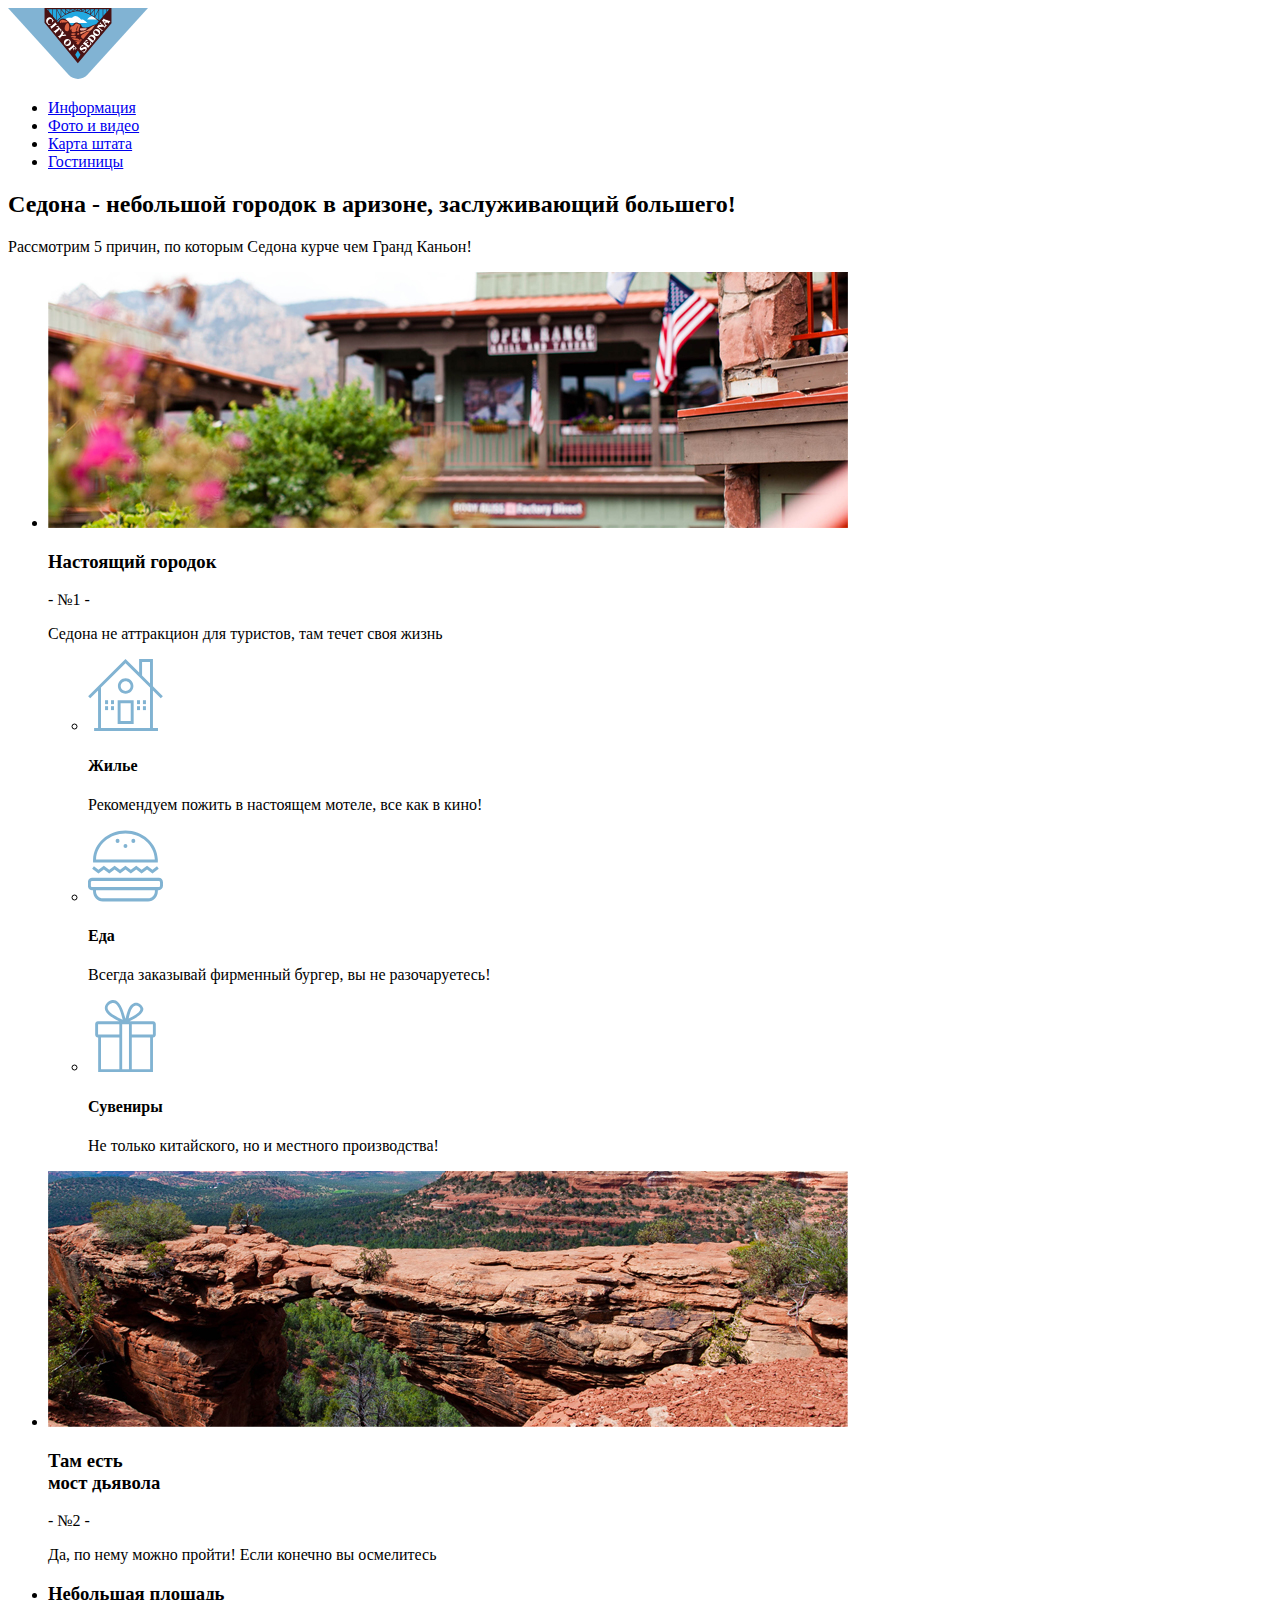
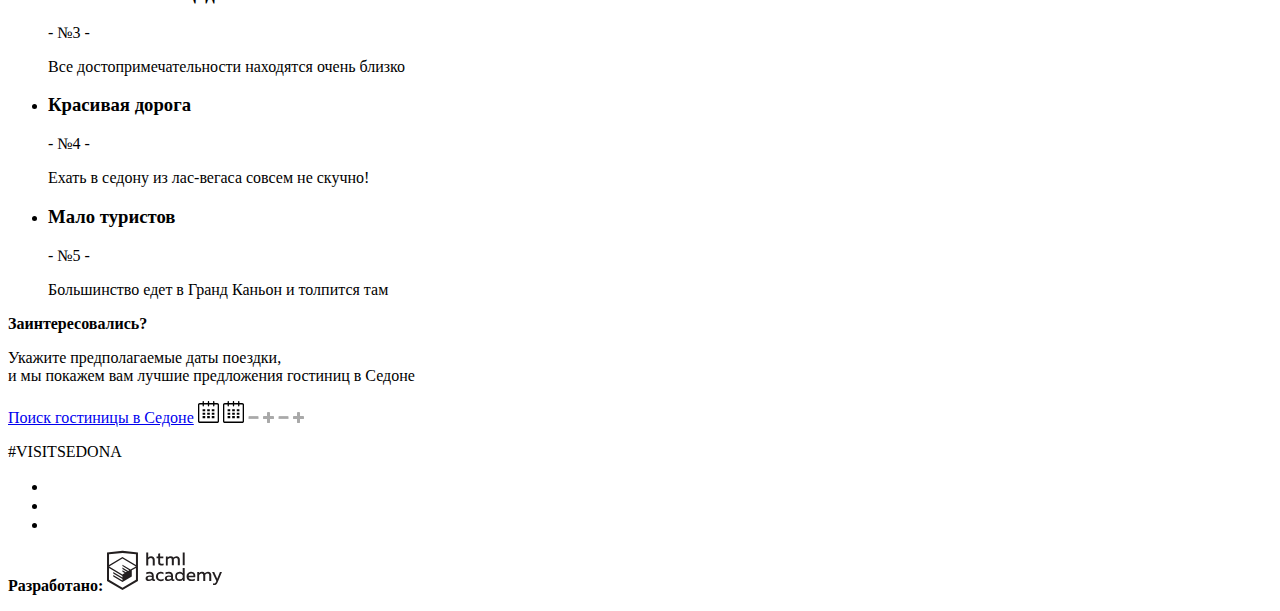
==== index.html @ be400089 "Добавлена графика в разметку проекта" ====
<!DOCTYPE html>
<html lang="ru">

<head>
  <meta charset="utf-8">
  <title>HTML Academy: Седона</title>
</head>

<body>
  <header class="main-header">
    <nav class="nav-header">
      <a class="nav-header-logo">
        <img src="img/logo-sedona.svg" width="140" height="71" alt="Логотип Седона">
      </a>
      <ul>
        <li><a href="info.html">Информация</a></li>
        <li><a href="media.html">Фото и видео</a></li>
        <li><a href="map.html">Карта штата</a></li>
        <li><a href="catalog.html">Гостиницы</a></li>
      </ul>
    </nav>
  </header>
  <main class="main-container">
  <!--  <img class="main-background" src="img/main-backgroundphoto.jpg" width="1200px" height="773px" alt="Обои">
    <img class="main-welcometext" src="img/main-welcometext.jpg" width="459px" height="353px" alt="Обои"> -->
    <section class="features">
      <h2 class="features-main">Седона - небольшой городок в аризоне, заслуживающий большего!</h2>
      <p class="features-reasons">Рассмотрим 5 причин, по которым Седона курче чем Гранд Каньон!</p>
      <ul class="features-list">
        <li>
          <img class="main-picture-feature" src="img/main-reason1.jpg" width="800px" height="256px" alt="Фотография-причина1">
          <h3 class="features-name"> Настоящий городок</h3>
          <p class="features-number"> - №1 - </p>
          <p class="features-description>">Седона не аттракцион для туристов, там течет своя жизнь</p>
          <ul>
            <li class="features-list-extra">
              <img class="main-icon" src="img/icon-house.svg" width="75" height="72" alt="Иконка-дом">
              <h4 class="features-name">Жилье</h4>
              <p class="features-description">Рекомендуем пожить в настоящем мотеле, все как в кино!</p>
            </li>
            <li class="features-list-extra">
              <img class="main-icon" src="img/icon-food.svg" width="75" height="72" alt="Иконка-еда">
              <h4 class="features-name">Еда</h4>
              <p class="features-description">Всегда заказывай фирменный бургер, вы не разочаруетесь!</p>
            </li>
            <li class="features-list-extra">
              <img class="main-icon" src="img/icon-souvenir.svg" width="75" height="72" alt="Иконка-сувенир">
              <h4 class="features-name">Сувениры</h4>
              <p class="features-description">Не только китайского, но и местного производства!</p>
            </li>
          </ul>
        </li>
        <li>
          <img class="main-picture-feature" src="img/main-reason2.jpg" width="800px" height="256px" alt="Фотография-причина2">
          <h3 class="features-name">Там есть <br> мост дьявола</h3>
          <p class="features-number"> - №2 - </p>
          <p class="features-description>">Да, по нему можно пройти! Если конечно вы осмелитесь</p>
        </li>
        <li class="features-list-wide">
          <h3 class="features-name">Небольшая площадь</h3>
          <p class="features-number"> - №3 - </p>
          <p class="features-description>">Все достопримечательности находятся очень близко</p>
        </li>
        <li class="features-list-wide">
          <h3 class="features-name">Красивая дорога</h3>
          <p class="features-number"> - №4 - </p>
          <p class="features-description>">Ехать в седону из лас-вегаса совсем не скучно!</p>
        </li>
        <li class="features-list-wide">
          <h3 class="features-name">Мало туристов</h3>
          <p class="features-number"> - №5 - </p>
          <p class="features-description>">Большинство едет в Гранд Каньон и толпится там</p>
        </li>
      </ul>
    </section>
    <section class="offers">
      <strong class="main-question">Заинтересовались?</strong>
      <p class="main-offer">Укажите предполагаемые даты поездки, <br> и мы покажем вам лучшие предложения гостиниц в Седоне</p>
      <a class="main-search" href="#">Поиск гостиницы в Седоне</a>
      <img class="main-calendar" src="img/main-calendar.svg" width="21" height="22" alt="Иконка-календарь">
      <img class="main-calendar" src="img/main-calendar.svg" width="21" height="22" alt="Иконка-календарь">
      <img class="main-minus" src="img/icon-minus.svg" width="11" height="11" alt="Иконка-минус">
      <img class="main-plus" src="img/icon-plus.svg" width="11" height="11" alt="Иконка-плюс">
      <img class="main-minus" src="img/icon-minus.svg" width="11" height="11" alt="Иконка-минус">
      <img class="main-plus" src="img/icon-plus.svg" width="11" height="11" alt="Иконка-плюс">
      <!--
          <form>
            <p class="main-button-date">Дата заезда<input type="date" name="date-from"></p>
          </form>
          <form>
            <p class="main-button-date">Дата выезда<input type="date" name="date-to"></p>
          </form>
          <form>
            <p class="main-button-adults">Взрослые<input type="number" name="number-adults" min="1" max="10" value="1"></p>
          </form>
          <form>
            <p class="main-button-childrens">Дети<input type="number" name="number-childrens" min="0" max="10" value="0"></p>
          </form>
          <form action="#">
            <p class="main-button-search"><input type="submit" value="Найти"></p>
          </form>
-->
    </section>
  </main>
  <footer class="main-footer">
    <p class="hashtag-footer">#VISITSEDONA</p>
    <div class="social-footer">
      <ul>
        <li><a class="social-button" href="#"><img src="img/icon-twitter.svg" width="17" height="15" alt="Иконка-Твиттер"></a></li>
        <li><a class="social-button" href="#"><img src="img/icon-facebook.svg" width="17" height="15" alt="Иконка-Фейсбук"></a></li>
        <li><a class="social-button" href="#"><img src="img/icon-youtube.svg" width="17" height="15" alt="Иконка-Ютуб"></a></li>
      </ul>
    </div>
    <p class="copyright-footer">
      <b>Разработано:</b>
      <a class="button-footer" href="https://htmlacademy.ru"><img src="img/logo-academy.svg" width="115px" height="41px" alt="Html Academy"></a>
    </p>
  </footer>
</body>

</html>
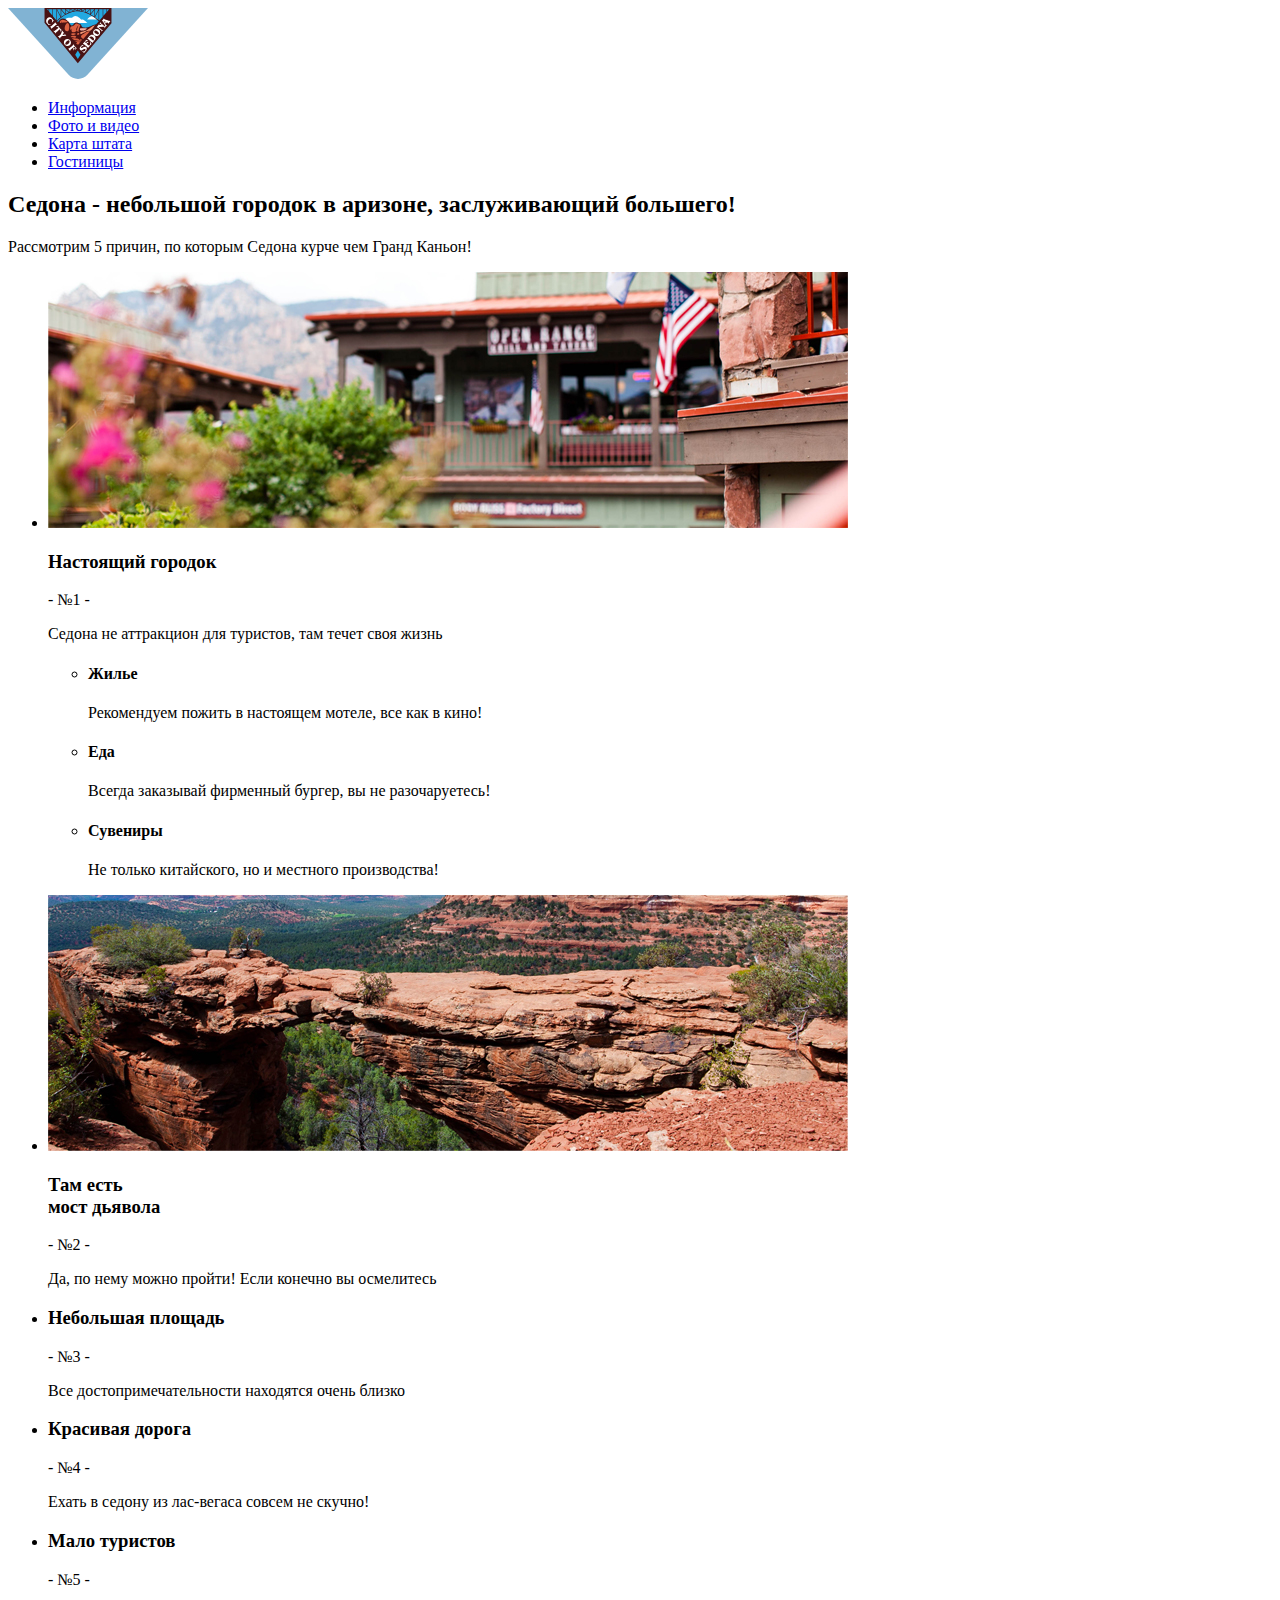
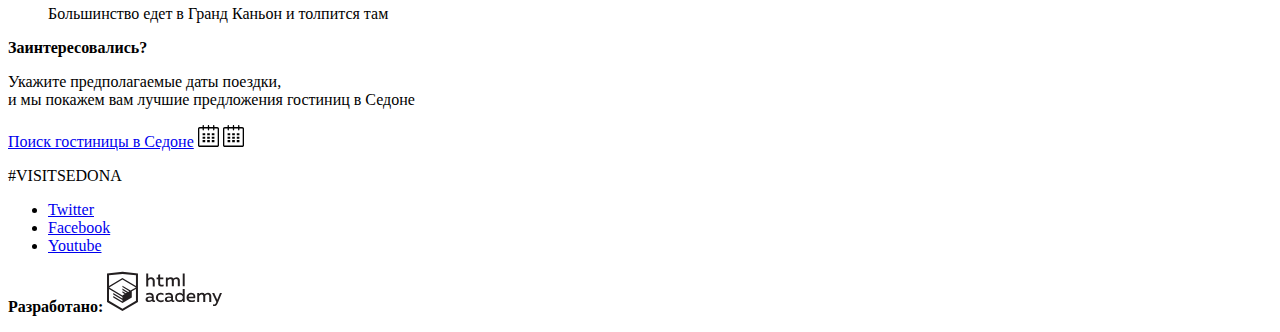
==== commit fa0d778e: "Убрана лишняя графика (иконки) из разметки" ====
--- a/index.html
+++ b/index.html
@@ -34,17 +34,14 @@
           <p class="features-description>">Седона не аттракцион для туристов, там течет своя жизнь</p>
           <ul>
             <li class="features-list-extra">
-              <img class="main-icon" src="img/icon-house.svg" width="75" height="72" alt="Иконка-дом">
               <h4 class="features-name">Жилье</h4>
               <p class="features-description">Рекомендуем пожить в настоящем мотеле, все как в кино!</p>
             </li>
             <li class="features-list-extra">
-              <img class="main-icon" src="img/icon-food.svg" width="75" height="72" alt="Иконка-еда">
               <h4 class="features-name">Еда</h4>
               <p class="features-description">Всегда заказывай фирменный бургер, вы не разочаруетесь!</p>
             </li>
             <li class="features-list-extra">
-              <img class="main-icon" src="img/icon-souvenir.svg" width="75" height="72" alt="Иконка-сувенир">
               <h4 class="features-name">Сувениры</h4>
               <p class="features-description">Не только китайского, но и местного производства!</p>
             </li>
@@ -79,10 +76,6 @@
       <a class="main-search" href="#">Поиск гостиницы в Седоне</a>
       <img class="main-calendar" src="img/main-calendar.svg" width="21" height="22" alt="Иконка-календарь">
       <img class="main-calendar" src="img/main-calendar.svg" width="21" height="22" alt="Иконка-календарь">
-      <img class="main-minus" src="img/icon-minus.svg" width="11" height="11" alt="Иконка-минус">
-      <img class="main-plus" src="img/icon-plus.svg" width="11" height="11" alt="Иконка-плюс">
-      <img class="main-minus" src="img/icon-minus.svg" width="11" height="11" alt="Иконка-минус">
-      <img class="main-plus" src="img/icon-plus.svg" width="11" height="11" alt="Иконка-плюс">
       <!--
           <form>
             <p class="main-button-date">Дата заезда<input type="date" name="date-from"></p>
@@ -106,9 +99,9 @@
     <p class="hashtag-footer">#VISITSEDONA</p>
     <div class="social-footer">
       <ul>
-        <li><a class="social-button" href="#"><img src="img/icon-twitter.svg" width="17" height="15" alt="Иконка-Твиттер"></a></li>
-        <li><a class="social-button" href="#"><img src="img/icon-facebook.svg" width="17" height="15" alt="Иконка-Фейсбук"></a></li>
-        <li><a class="social-button" href="#"><img src="img/icon-youtube.svg" width="17" height="15" alt="Иконка-Ютуб"></a></li>
+        <li><a class="social-button" href="#">Twitter</a></li>
+        <li><a class="social-button" href="#">Facebook</a></li>
+        <li><a class="social-button" href="#">Youtube</a></li>
       </ul>
     </div>
     <p class="copyright-footer">
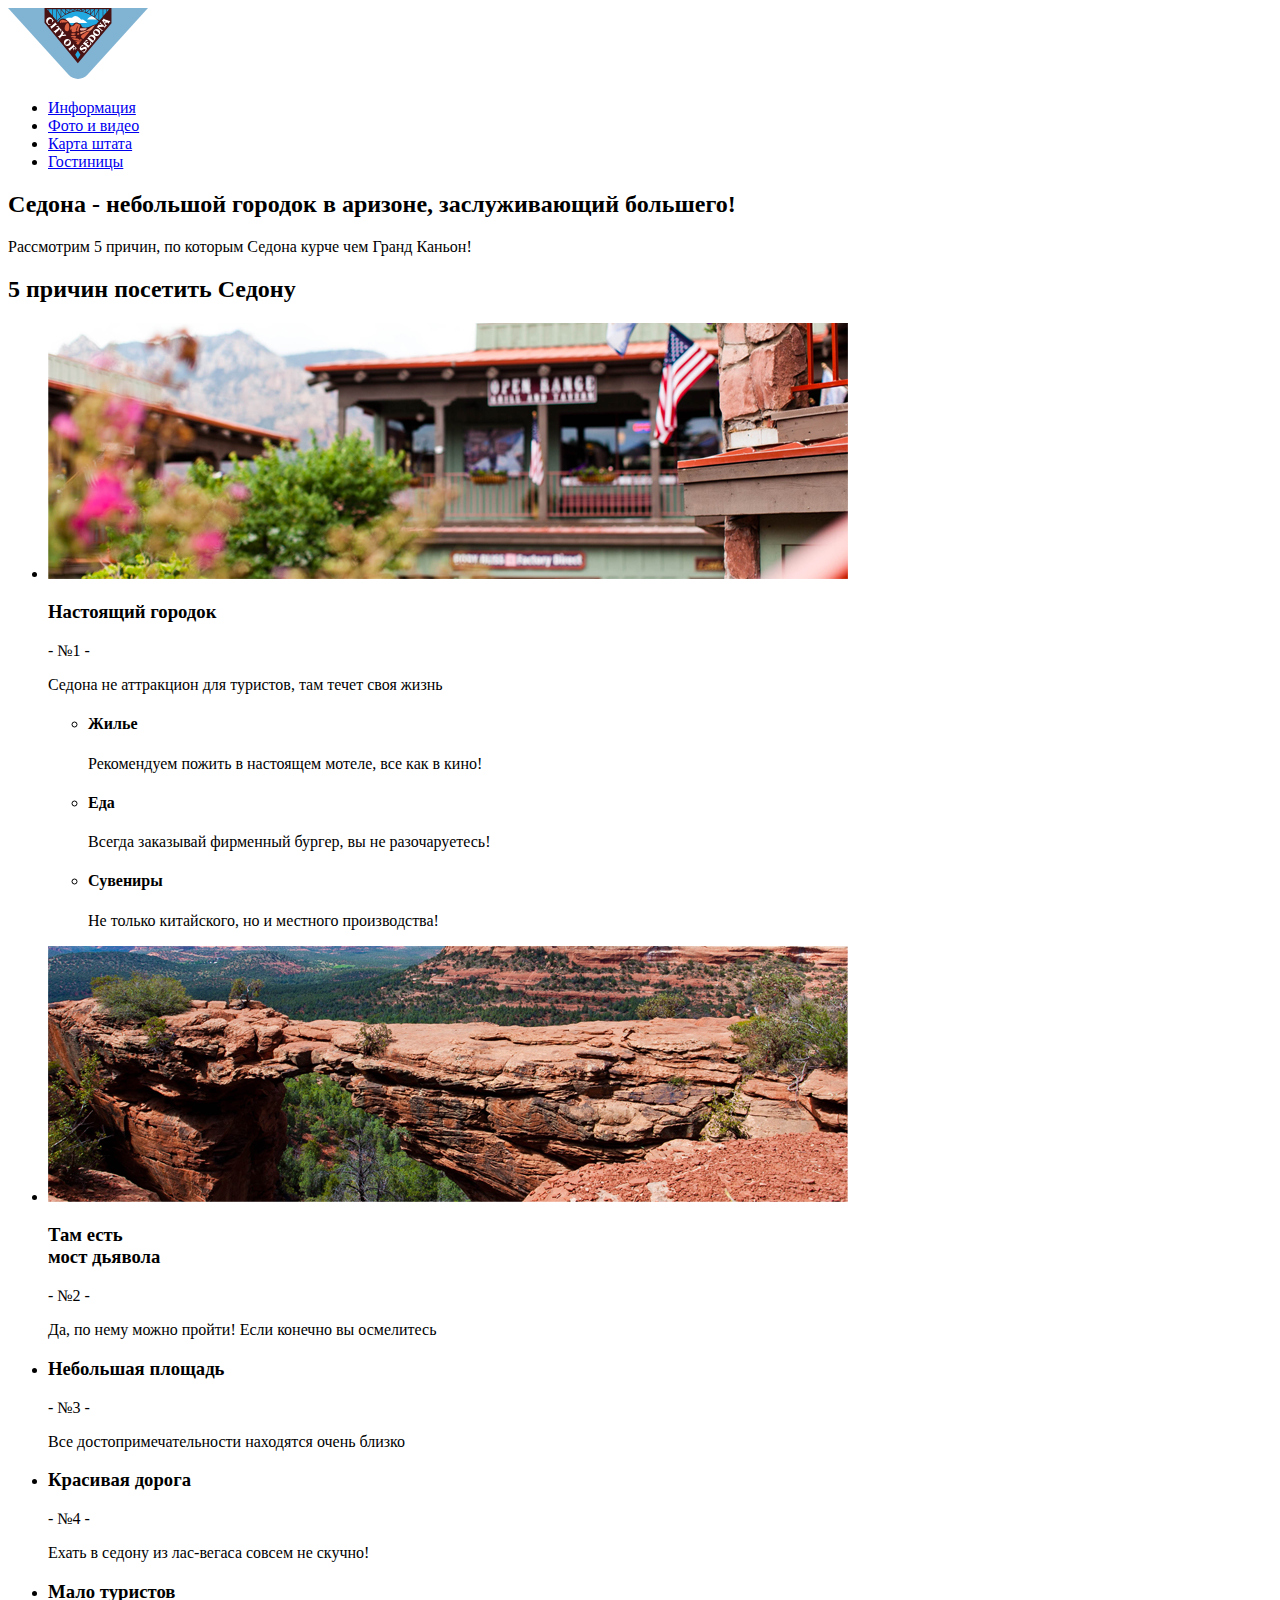
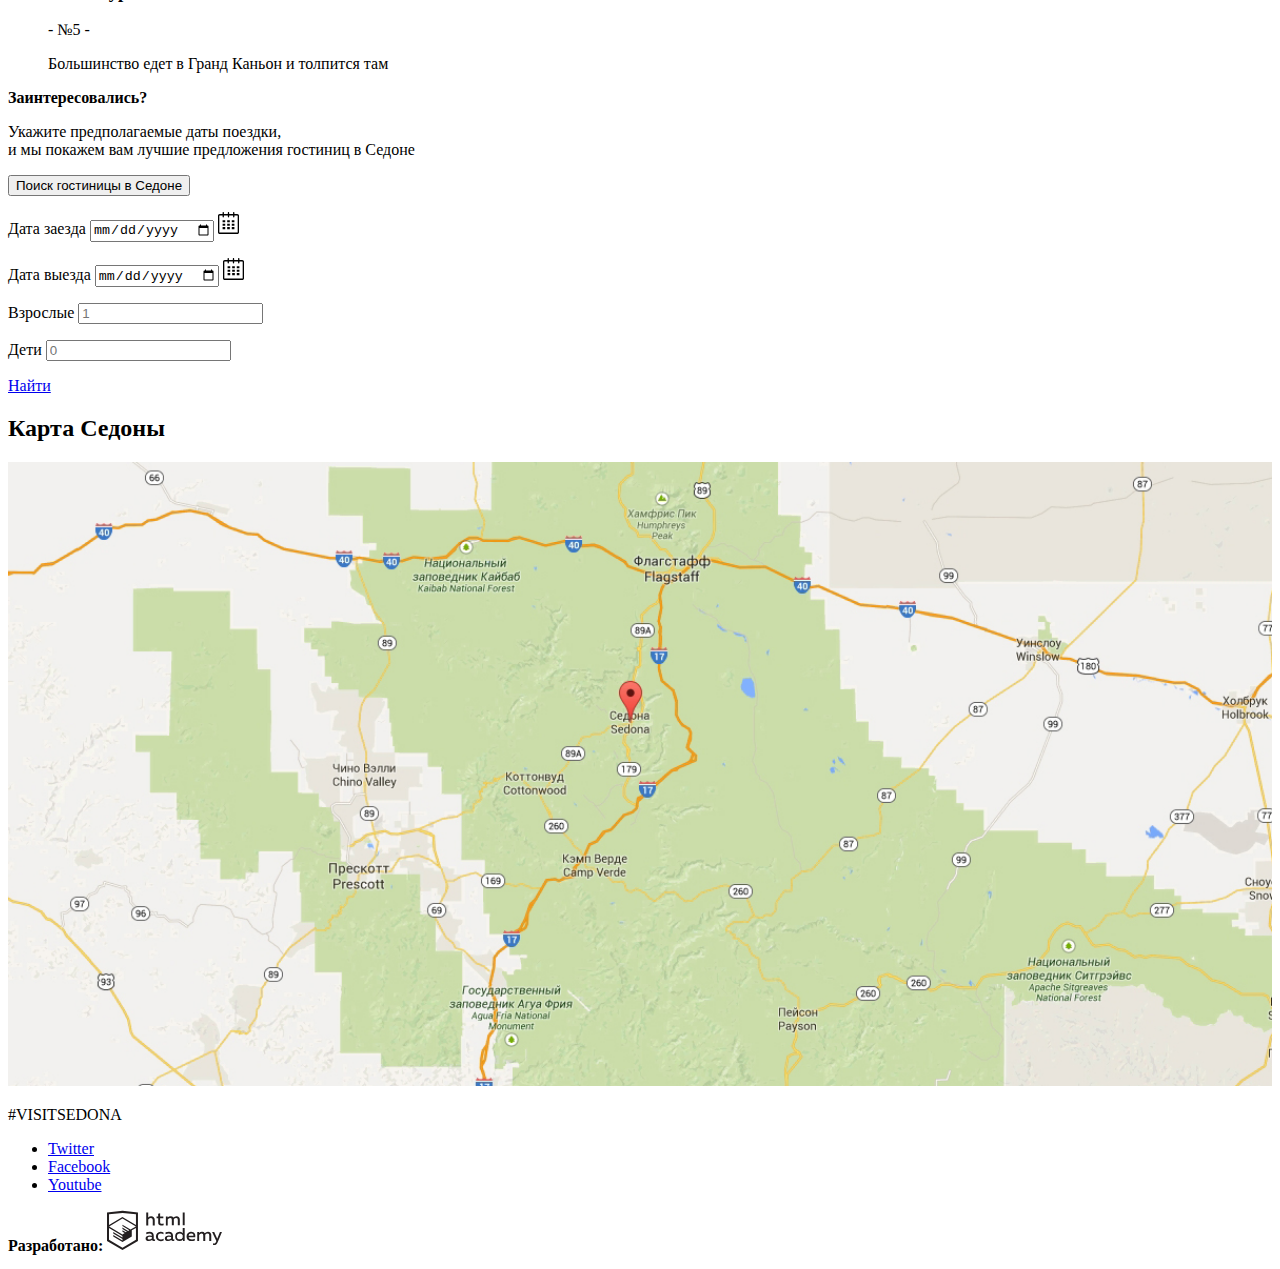
==== commit 19398fb1: "Дополнена разметка главной страницы и каталога" ====
--- a/index.html
+++ b/index.html
@@ -26,6 +26,7 @@
     <section class="features">
       <h2 class="features-main">Седона - небольшой городок в аризоне, заслуживающий большего!</h2>
       <p class="features-reasons">Рассмотрим 5 причин, по которым Седона курче чем Гранд Каньон!</p>
+      <h2 class="visially-hidden"> 5 причин посетить Седону </h2>
       <ul class="features-list">
         <li>
           <img class="main-picture-feature" src="img/main-reason1.jpg" width="800px" height="256px" alt="Фотография-причина1">
@@ -73,42 +74,50 @@
     <section class="offers">
       <strong class="main-question">Заинтересовались?</strong>
       <p class="main-offer">Укажите предполагаемые даты поездки, <br> и мы покажем вам лучшие предложения гостиниц в Седоне</p>
-      <a class="main-search" href="#">Поиск гостиницы в Седоне</a>
-      <img class="main-calendar" src="img/main-calendar.svg" width="21" height="22" alt="Иконка-календарь">
-      <img class="main-calendar" src="img/main-calendar.svg" width="21" height="22" alt="Иконка-календарь">
-      <!--
-          <form>
-            <p class="main-button-date">Дата заезда<input type="date" name="date-from"></p>
-          </form>
-          <form>
-            <p class="main-button-date">Дата выезда<input type="date" name="date-to"></p>
-          </form>
-          <form>
-            <p class="main-button-adults">Взрослые<input type="number" name="number-adults" min="1" max="10" value="1"></p>
-          </form>
-          <form>
-            <p class="main-button-childrens">Дети<input type="number" name="number-childrens" min="0" max="10" value="0"></p>
-          </form>
-          <form action="#">
-            <p class="main-button-search"><input type="submit" value="Найти"></p>
-          </form>
--->
+      <button class="main-search">Поиск гостиницы в Седоне</button>
+      <form class="search-form" action="catalog.html" method="post">
+         <p class="search-criteria">
+           <label for="search-datefrom">Дата заезда</label>
+           <input id="search-datefrom" type="date" name="datefrom" value="">
+           <img class="main-calendar" src="img/main-calendar.svg" width="21" height="22" alt="Иконка-календарь">
+         </p>
+         <p class="search-criteria">
+           <label for="seacrh-dateto">Дата выезда</label>
+           <input id="search-dateto" type="date" name="dateto" value="">
+           <img class="main-calendar" src="img/main-calendar.svg" width="21" height="22" alt="Иконка-календарь">
+         </p>
+         <p class="search-criteria">
+           <label for="search-adults">Взрослые</label>
+           <input id="search-adults" type="number" name="adults" value="" placeholder="1" min="1">
+         </p>
+         <p class="search-criteria">
+           <label for="search-children">Дети</label>
+           <input id="search-children" type="number" name="children" value="" placeholder="0">
+         </p>
+         <a href="catalog.html">Найти</a> <!--Сделала ссылкой, так как переходим на другую страницу -->
+       </form>
     </section>
+    <h2 class="visially-hidden"> Карта Седоны </h2>
+    <img class="main-map" src="img/main-map.jpg" alt="Карта Седоны" width=100%>
   </main>
   <footer class="main-footer">
     <p class="hashtag-footer">#VISITSEDONA</p>
     <div class="social-footer">
       <ul>
-        <li><a class="social-button" href="#">Twitter</a></li>
-        <li><a class="social-button" href="#">Facebook</a></li>
-        <li><a class="social-button" href="#">Youtube</a></li>
+        <li>
+          <a class="social-button" href="#" aria-label="Ссылка на Твиттер">Twitter</a>
+        </li>
+        <li>
+          <a class="social-button" href="#" aria-label="Ссылка на Фейсбук">Facebook</a>
+        </li>
+        <li>
+          <a class="social-button" href="#" aria-label="Ссылка на Ютуб">Youtube</a>
+        </li>
       </ul>
     </div>
     <p class="copyright-footer">
       <b>Разработано:</b>
-      <a class="button-footer" href="https://htmlacademy.ru"><img src="img/logo-academy.svg" width="115px" height="41px" alt="Html Academy"></a>
-    </p>
+      <a class="button-footer" href="https://htmlacademy.ru" aria-label="Ссылка на Академию"><img src="img/logo-academy.svg" width="115px" height="41px" alt="Html Academy"></a>
   </footer>
 </body>
-
 </html>
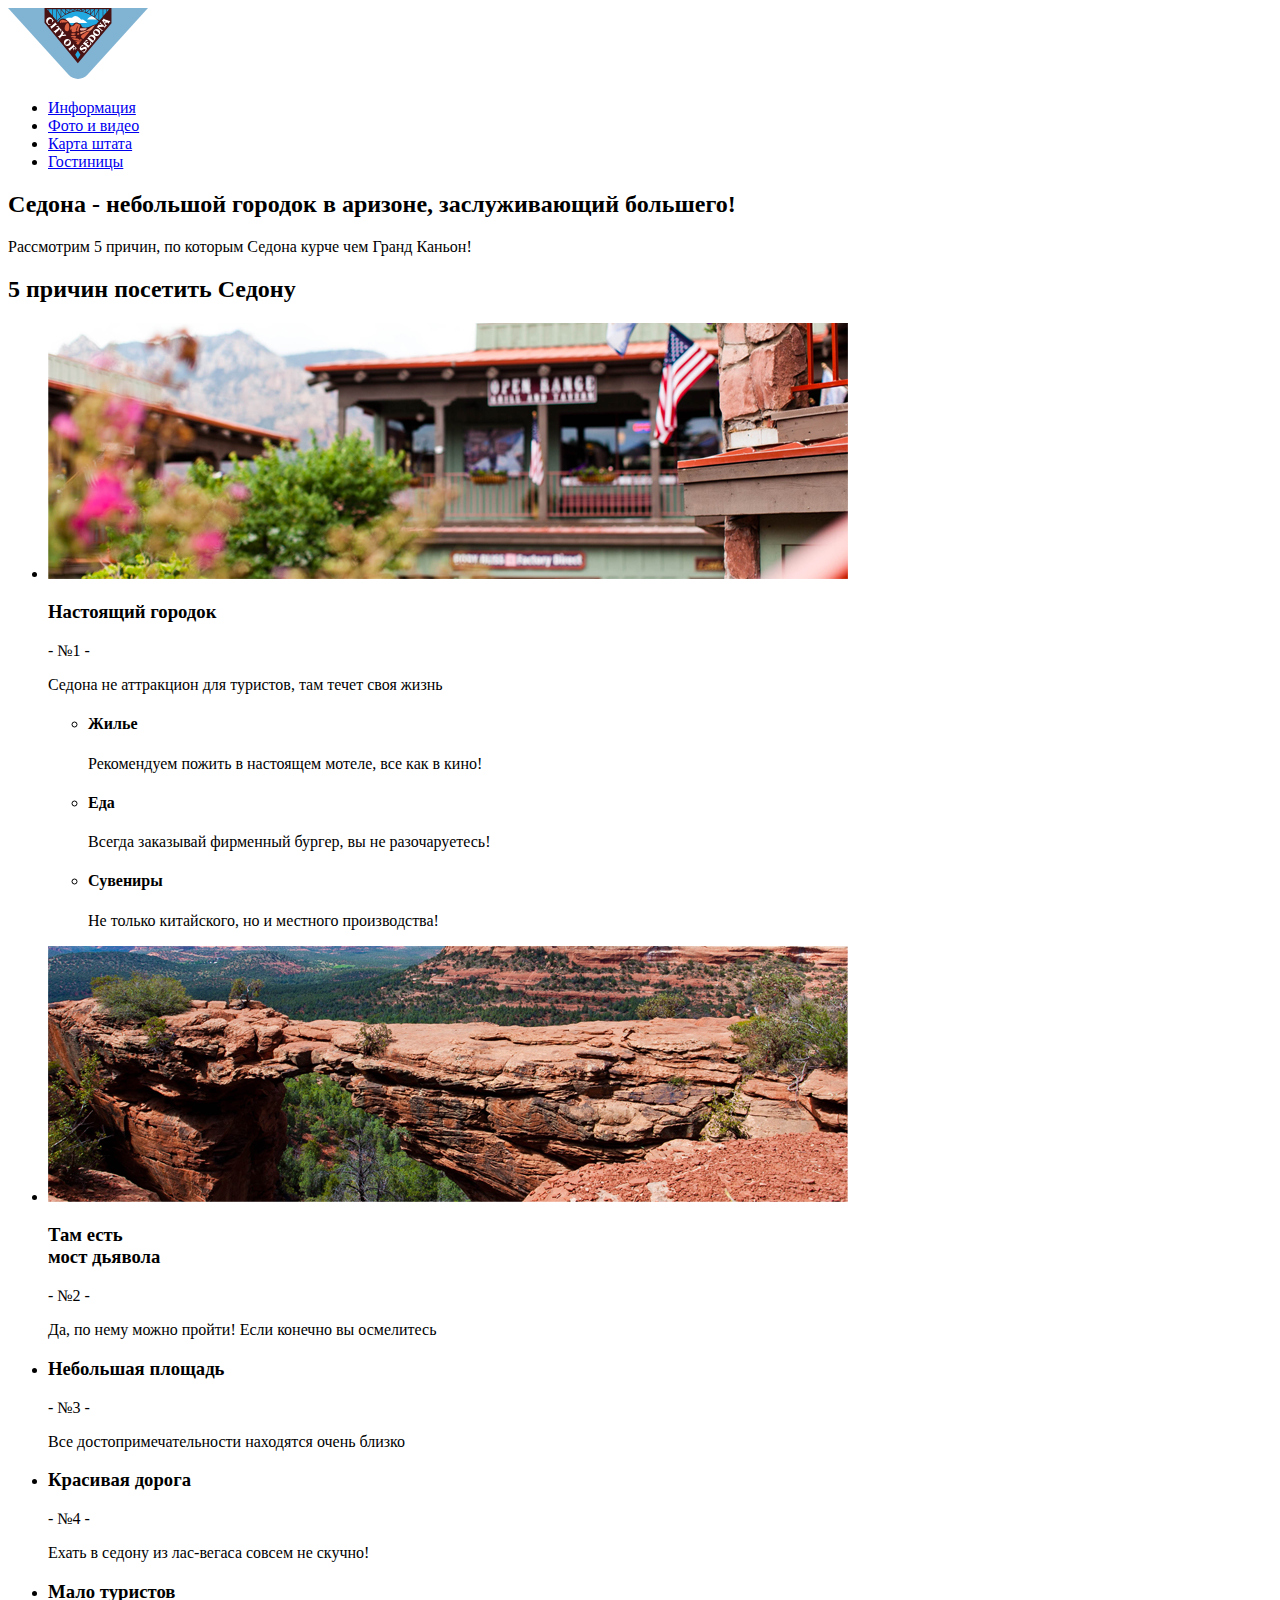
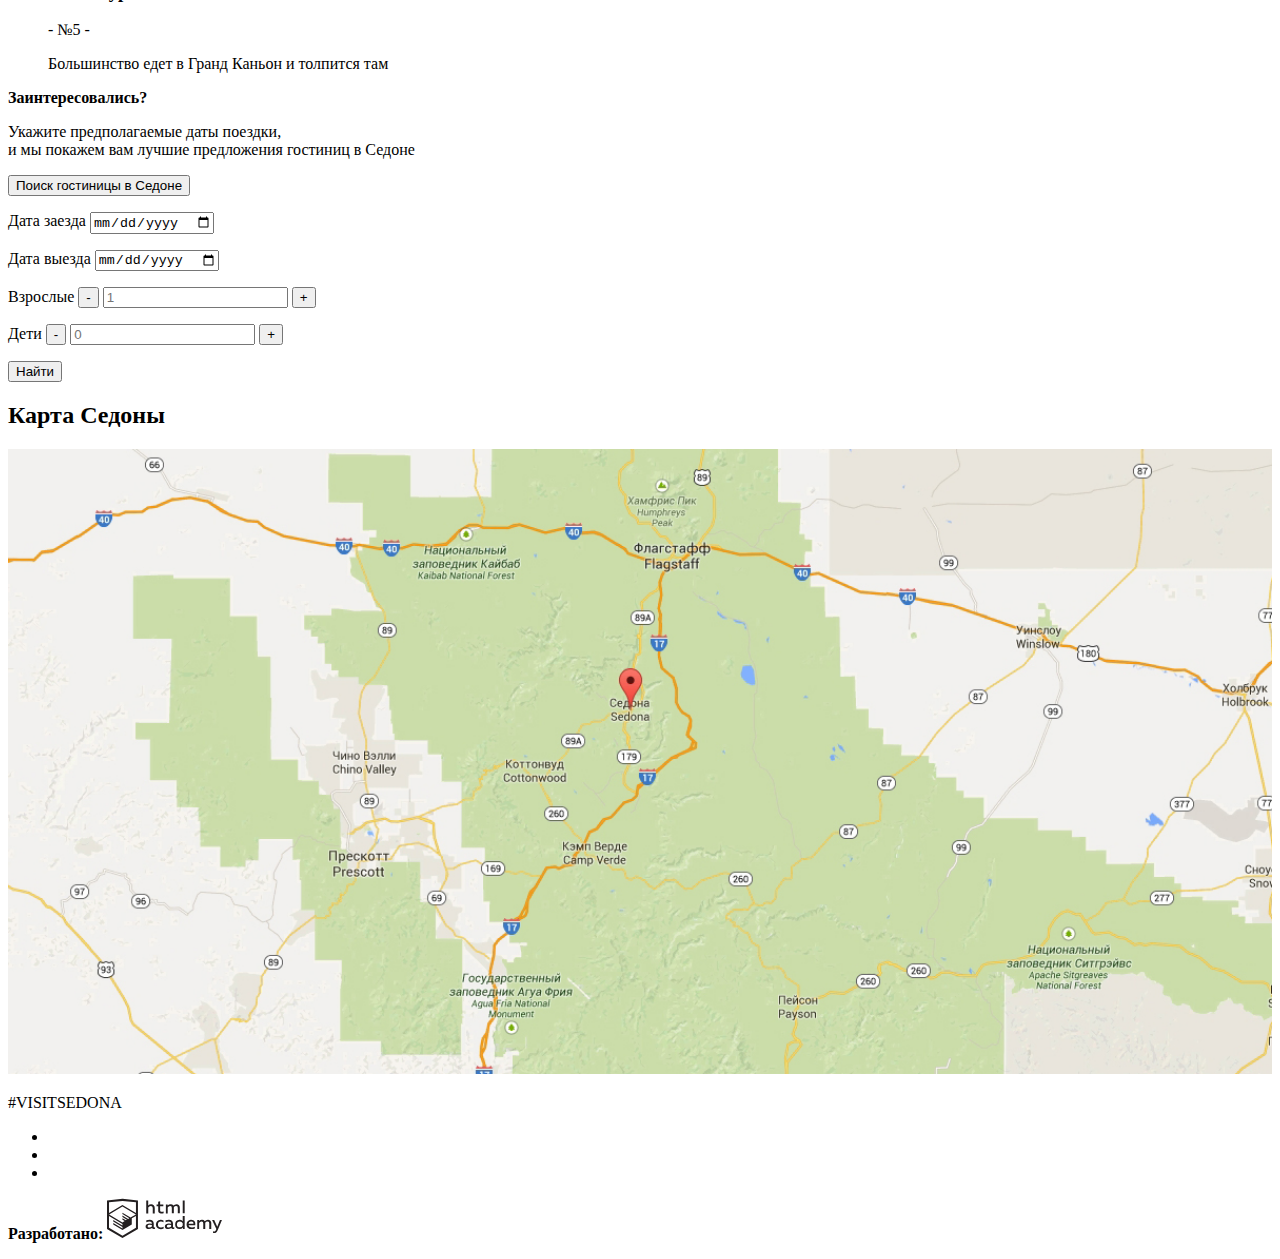
==== commit 3508d010: "Cкорректированы ошибки" ====
--- a/index.html
+++ b/index.html
@@ -79,22 +79,24 @@
          <p class="search-criteria">
            <label for="search-datefrom">Дата заезда</label>
            <input id="search-datefrom" type="date" name="datefrom" value="">
-           <img class="main-calendar" src="img/main-calendar.svg" width="21" height="22" alt="Иконка-календарь">
          </p>
          <p class="search-criteria">
            <label for="seacrh-dateto">Дата выезда</label>
            <input id="search-dateto" type="date" name="dateto" value="">
-           <img class="main-calendar" src="img/main-calendar.svg" width="21" height="22" alt="Иконка-календарь">
          </p>
          <p class="search-criteria">
            <label for="search-adults">Взрослые</label>
+           <button class="search-minus" type="submit">-</button>
            <input id="search-adults" type="number" name="adults" value="" placeholder="1" min="1">
+           <button class="search-plus" type="submit">+</button>
          </p>
          <p class="search-criteria">
            <label for="search-children">Дети</label>
+           <button class="search-minus" type="submit">-</button>
            <input id="search-children" type="number" name="children" value="" placeholder="0">
+           <button class="search-plus" type="submit">+</button>
          </p>
-         <a href="catalog.html">Найти</a> <!--Сделала ссылкой, так как переходим на другую страницу -->
+         <button class="main-buttonsearch" type="submit">Найти</button>
        </form>
     </section>
     <h2 class="visially-hidden"> Карта Седоны </h2>
@@ -105,13 +107,13 @@
     <div class="social-footer">
       <ul>
         <li>
-          <a class="social-button" href="#" aria-label="Ссылка на Твиттер">Twitter</a>
+          <a class="social-button" href="#" aria-label="Ссылка на Твиттер"></a>
         </li>
         <li>
-          <a class="social-button" href="#" aria-label="Ссылка на Фейсбук">Facebook</a>
+          <a class="social-button" href="#" aria-label="Ссылка на Фейсбук"></a>
         </li>
         <li>
-          <a class="social-button" href="#" aria-label="Ссылка на Ютуб">Youtube</a>
+          <a class="social-button" href="#" aria-label="Ссылка на Ютуб"></a>
         </li>
       </ul>
     </div>
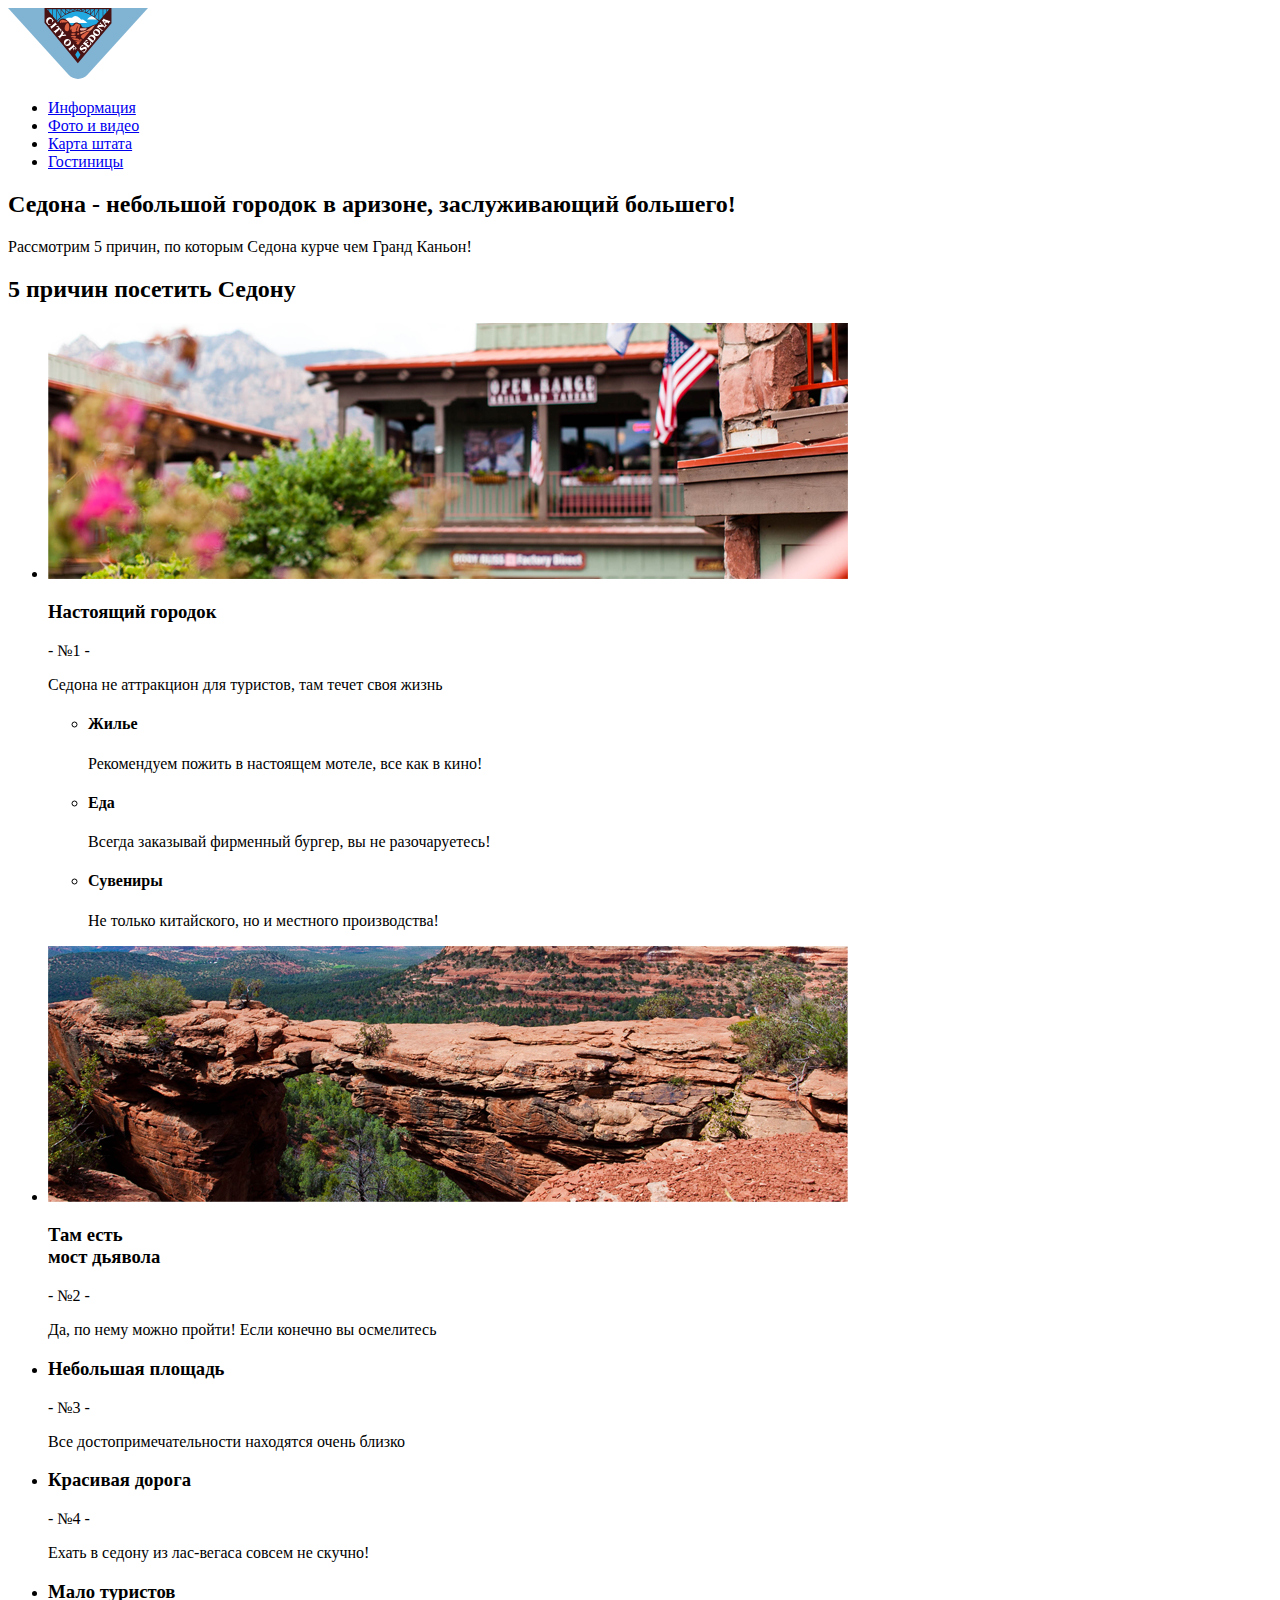
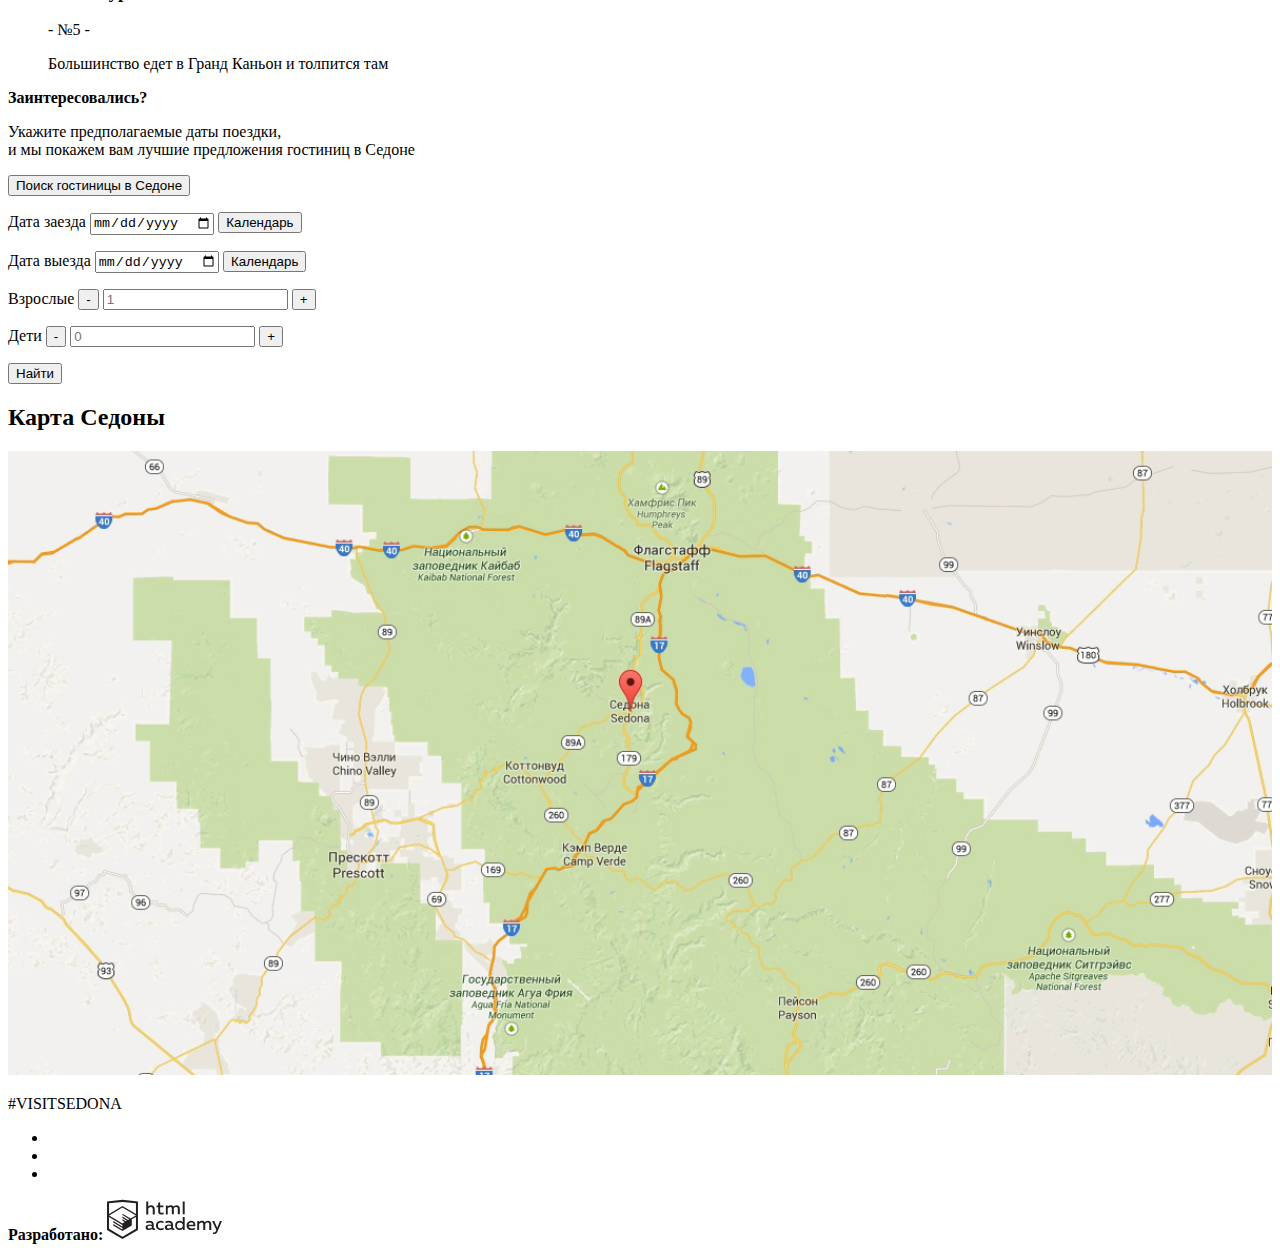
==== commit 9ea7954b: "Добавлены кнопки для открытия календаря и скрытые подписи для символов + и -" ====
--- a/index.html
+++ b/index.html
@@ -79,22 +79,24 @@
          <p class="search-criteria">
            <label for="search-datefrom">Дата заезда</label>
            <input id="search-datefrom" type="date" name="datefrom" value="">
+           <button class="search-calendar" type="submit" aria-label="Открыть календарь для выбора даты">Календарь</button>
          </p>
          <p class="search-criteria">
            <label for="seacrh-dateto">Дата выезда</label>
            <input id="search-dateto" type="date" name="dateto" value="">
+           <button class="search-calendar" type="submit" aria-label="Открыть календарь для выбора даты">Календарь</button>
          </p>
          <p class="search-criteria">
            <label for="search-adults">Взрослые</label>
-           <button class="search-minus" type="submit">-</button>
+           <button class="search-minus" type="submit" aria-label="Убрать взрослого">-</button>
            <input id="search-adults" type="number" name="adults" value="" placeholder="1" min="1">
-           <button class="search-plus" type="submit">+</button>
+           <button class="search-plus" type="submit" aria-label="Добавить еще одного взрослого">+</button>
          </p>
          <p class="search-criteria">
            <label for="search-children">Дети</label>
-           <button class="search-minus" type="submit">-</button>
+           <button class="search-minus" type="submit" aria-label="Убрать взрослого">-</button>
            <input id="search-children" type="number" name="children" value="" placeholder="0">
-           <button class="search-plus" type="submit">+</button>
+           <button class="search-plus" type="submit" aria-label="Добавить еще одного взрослого">+</button>
          </p>
          <button class="main-buttonsearch" type="submit">Найти</button>
        </form>
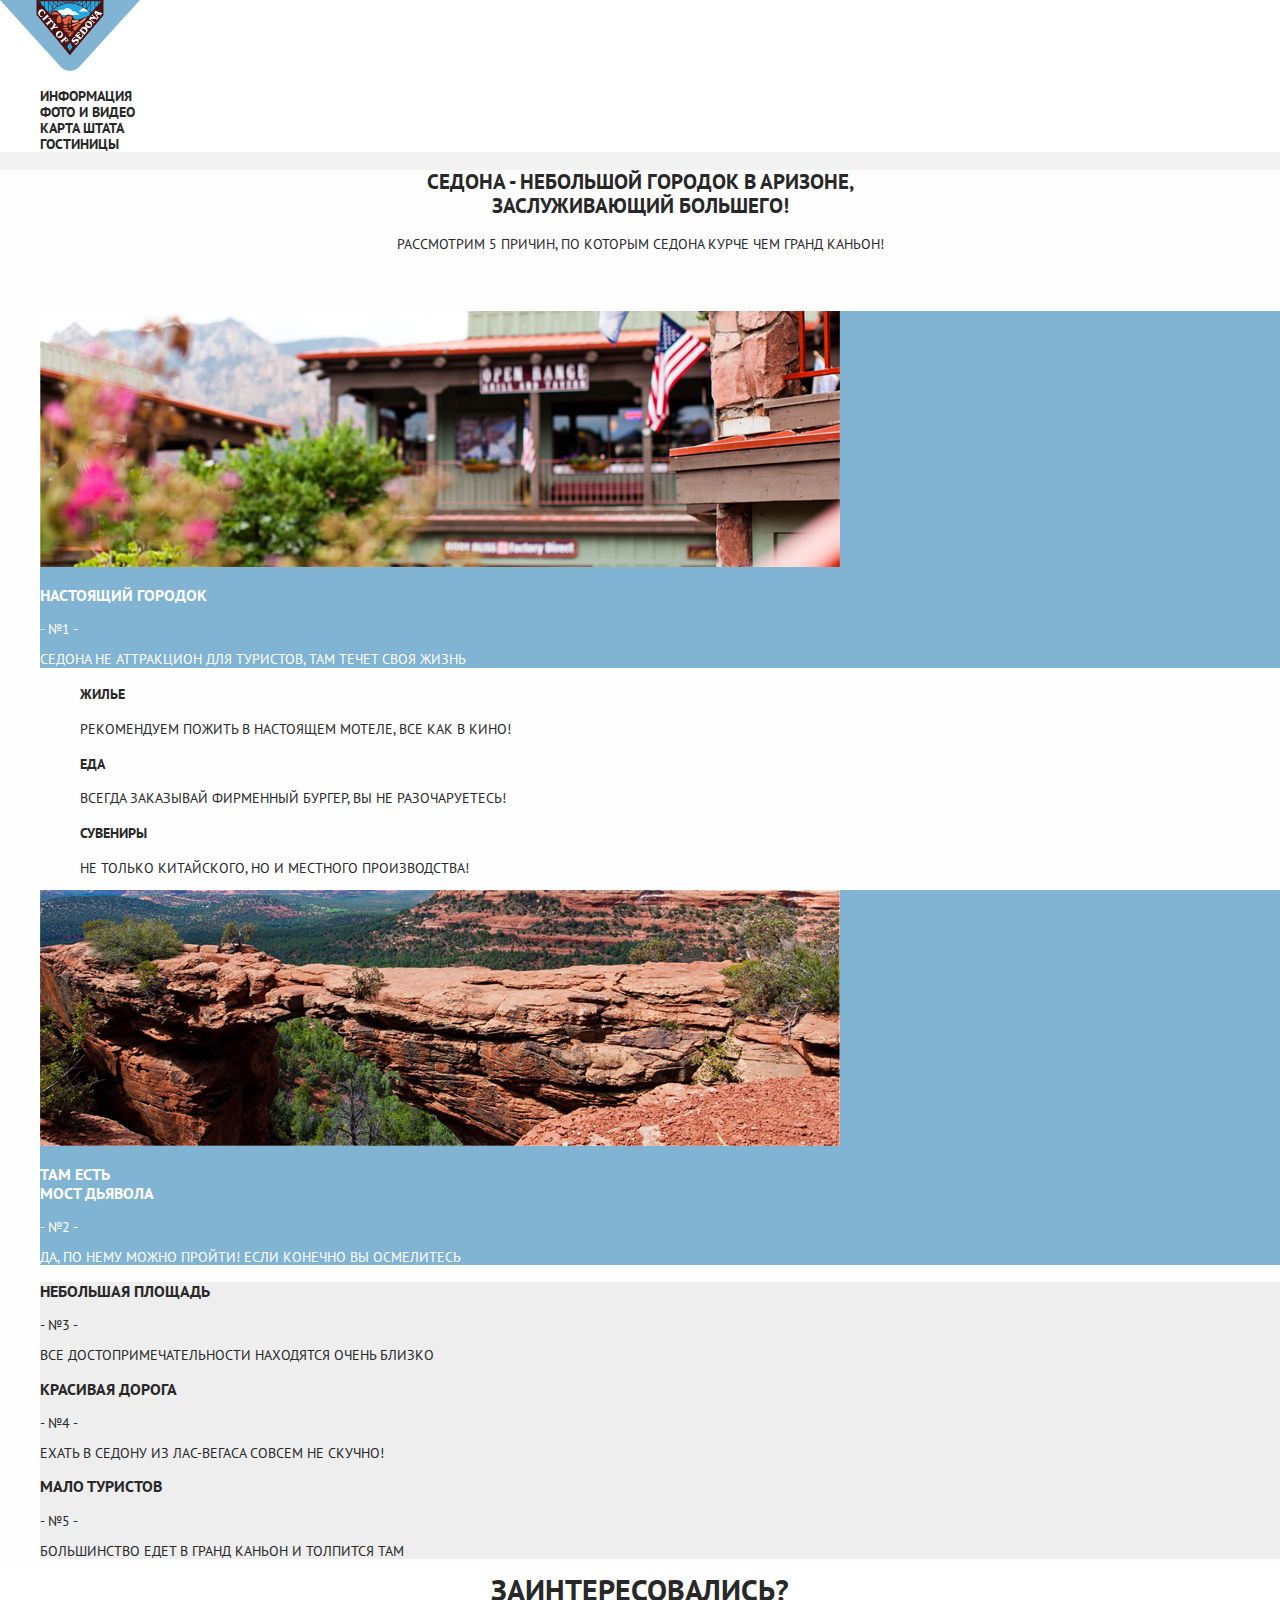
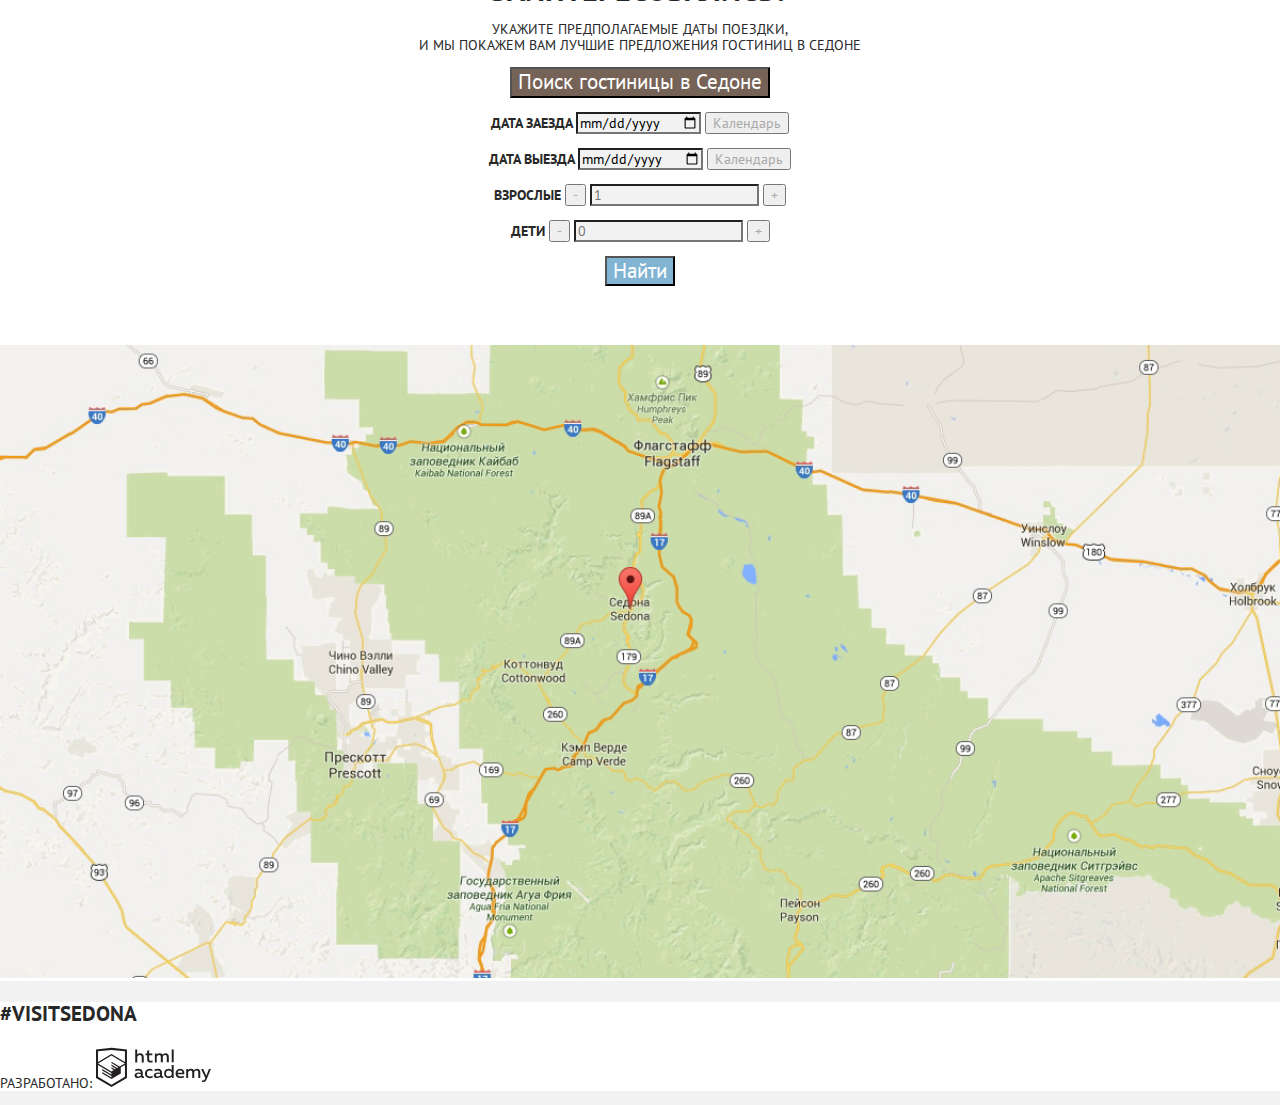
==== commit 72f6cef4: "Добавлена базовая стилизация главной страницы и каталога" ====
--- a/index.html
+++ b/index.html
@@ -4,6 +4,9 @@
 <head>
   <meta charset="utf-8">
   <title>HTML Academy: Седона</title>
+  <link href="https://fonts.googleapis.com/css?family=PT+Sans:400,700&amp;subset=cyrillic" rel="stylesheet">
+  <link rel="stylesheet" href="css/normalize.css">
+  <link rel="stylesheet" href="css/style.css">
 </head>
 
 <body>
@@ -24,15 +27,16 @@
   <!--  <img class="main-background" src="img/main-backgroundphoto.jpg" width="1200px" height="773px" alt="Обои">
     <img class="main-welcometext" src="img/main-welcometext.jpg" width="459px" height="353px" alt="Обои"> -->
     <section class="features">
-      <h2 class="features-main">Седона - небольшой городок в аризоне, заслуживающий большего!</h2>
+      <h2 class="features-main">Седона - небольшой городок в аризоне,<br> заслуживающий большего!</h2>
       <p class="features-reasons">Рассмотрим 5 причин, по которым Седона курче чем Гранд Каньон!</p>
       <h2 class="visially-hidden"> 5 причин посетить Седону </h2>
       <ul class="features-list">
+       <div class="white-block">
         <li>
           <img class="main-picture-feature" src="img/main-reason1.jpg" width="800px" height="256px" alt="Фотография-причина1">
           <h3 class="features-name"> Настоящий городок</h3>
           <p class="features-number"> - №1 - </p>
-          <p class="features-description>">Седона не аттракцион для туристов, там течет своя жизнь</p>
+          <p class="features-description>">Седона не аттракцион для туристов, там течет своя жизнь</p></div>
           <ul>
             <li class="features-list-extra">
               <h4 class="features-name">Жилье</h4>
@@ -49,11 +53,13 @@
           </ul>
         </li>
         <li>
+          <div class="white-block">
           <img class="main-picture-feature" src="img/main-reason2.jpg" width="800px" height="256px" alt="Фотография-причина2">
           <h3 class="features-name">Там есть <br> мост дьявола</h3>
           <p class="features-number"> - №2 - </p>
-          <p class="features-description>">Да, по нему можно пройти! Если конечно вы осмелитесь</p>
+          <p class="features-description>">Да, по нему можно пройти! Если конечно вы осмелитесь</p></div>
         </li>
+        <div class="gray-block">
         <li class="features-list-wide">
           <h3 class="features-name">Небольшая площадь</h3>
           <p class="features-number"> - №3 - </p>
@@ -69,6 +75,7 @@
           <p class="features-number"> - №5 - </p>
           <p class="features-description>">Большинство едет в Гранд Каньон и толпится там</p>
         </li>
+      </div>
       </ul>
     </section>
     <section class="offers">
--- a/css/style.css
+++ b/css/style.css
@@ -0,0 +1,206 @@
+body {
+  margin: 0;
+  padding: 0;
+
+  font-family: "PT Sans", Arial, sans-serif;
+  font-size:14px;
+  font-weight: bold;
+  color: #282828;
+  text-transform: uppercase;
+
+  background-color: #f2f2f2;
+}
+a {
+  text-decoration: none;
+}
+.visially-hidden {
+  color: rgba(255,255,255,0);
+}
+header {
+  background-color: #ffffff;
+}
+.nav-header ul{
+  list-style: none;
+}
+.nav-header a {
+  color: #282828;
+}
+.nav-header a:hover {
+  color: #81b3d2;
+}
+.nav-header a:focus {
+  color: rgba(0,0,0,0.5);
+}
+.features {
+  font-weight:400;
+}
+.features-main {
+  font-size:21px;
+  text-align: center;
+}
+.features-reasons {
+  text-align: center;
+}
+.features-list,
+.features-list-extra {
+  list-style: none;
+}
+.white-block {
+  color: #ffffff;
+  background-color: #81b3d2;
+}
+.gray-block {
+  background-color: #eeeeee;
+}
+.offers {
+  text-align: center;
+
+  background-color: #ffffff;
+}
+.main-question {
+    font-size:30px;
+}
+.main-offer {
+  font-weight:400;
+}
+.main-search {
+  font-size:21px;
+
+  color: #ffffff;
+  background-color: #766357;
+}
+.main-search:hover {
+  background-color: #604e43;
+}
+.main-search:focus {
+  background-color: #503e33;
+  color: rgba(255,255,255,0.3);
+}
+#search-datefrom,
+#search-dateto,
+#search-adults,
+#search-children {
+  background-color: #f2f2f2;
+}
+#search-datefrom:hover,
+#search-dateto:hover,
+#search-adults:hover,
+#search-children:hover {
+  background-color: #ebebeb;
+}
+#search-datefrom:focus,
+#search-dateto:focus,
+#search-adults:focus,
+#search-children:focus {
+  background-color: #ffffff;
+}
+.search-calendar {
+  color: #a9a9a9;
+}
+.search-calendar:hover {
+  color: #282828;
+}
+.search-calendar:focus {
+  color: #81b3d2;
+  background-color: #ffffff;
+}
+.search-minus,
+.search-plus {
+  color: #a9a9a9;
+}
+.search-minus:hover,
+.search-plus:hover {
+  color: #000000;
+}
+.search-minus:focus,
+.search-plus:focus {
+  color: #81b3d2;
+}
+.main-buttonsearch {
+  font-size:21px;
+
+  color: #ffffff;
+  background-color: #81b3d2;
+}
+.main-buttonsearch:hover {
+  background-color:#669ec0;
+}
+.main-buttonsearch:focus {
+  background-color:#5496bd;
+  color: rgba(255,255,255,0.3);
+}
+.main-footer {
+  background-color: #ffffff;
+}
+.hashtag-footer {
+  font-size:21px;
+  text-align: left;
+}
+.social-footer ul {
+  list-style: none;
+}
+.social-button {
+  background-color: #81b3d2;
+}
+.social-button:hover {
+  background-color:#669ec0;
+}
+.social-button:focus {
+  background-color:#5496bd;
+}
+.copyright-footer b{
+  font-weight:400;
+}
+.button-footer {
+  color:#231f20;
+}
+.button-footer:hover {
+  color:#81b3d2;
+}
+.button-footer:focus {
+  color:#bdbbbc;
+}
+
+/* Каталог */
+.main-container {
+  background-color:#fefefe;
+}
+.hotel-list {
+  list-style:none;
+}
+.hotel-type,
+.hotel-price {
+  font-weight:400;
+
+  color:#333333;
+}
+.hotel-rating {
+  font-weight:400;
+
+  background-color:#f2f2f2;
+  color:#666666;
+}
+.main-button-about a {
+  background-color:#81b3d2;
+  color:#ffffff;
+}
+.main-button-about a:hover {
+  background-color:#669ec0;
+  color:#ffffff;
+}
+.main-button-about a:focus {
+  background-color:#5496bd;
+  color: rgba(255,255,255,0.5);
+}
+.main-button-reserve a {
+  background-color:#766357;
+  color:#ffffff;
+}
+.main-button-reserve a:hover {
+  background-color:#604e43;
+  color:#ffffff;
+}
+.main-button-reserve a:focus {
+  background-color:#503e33;
+  color: rgba(255,255,255,0.5);
+}
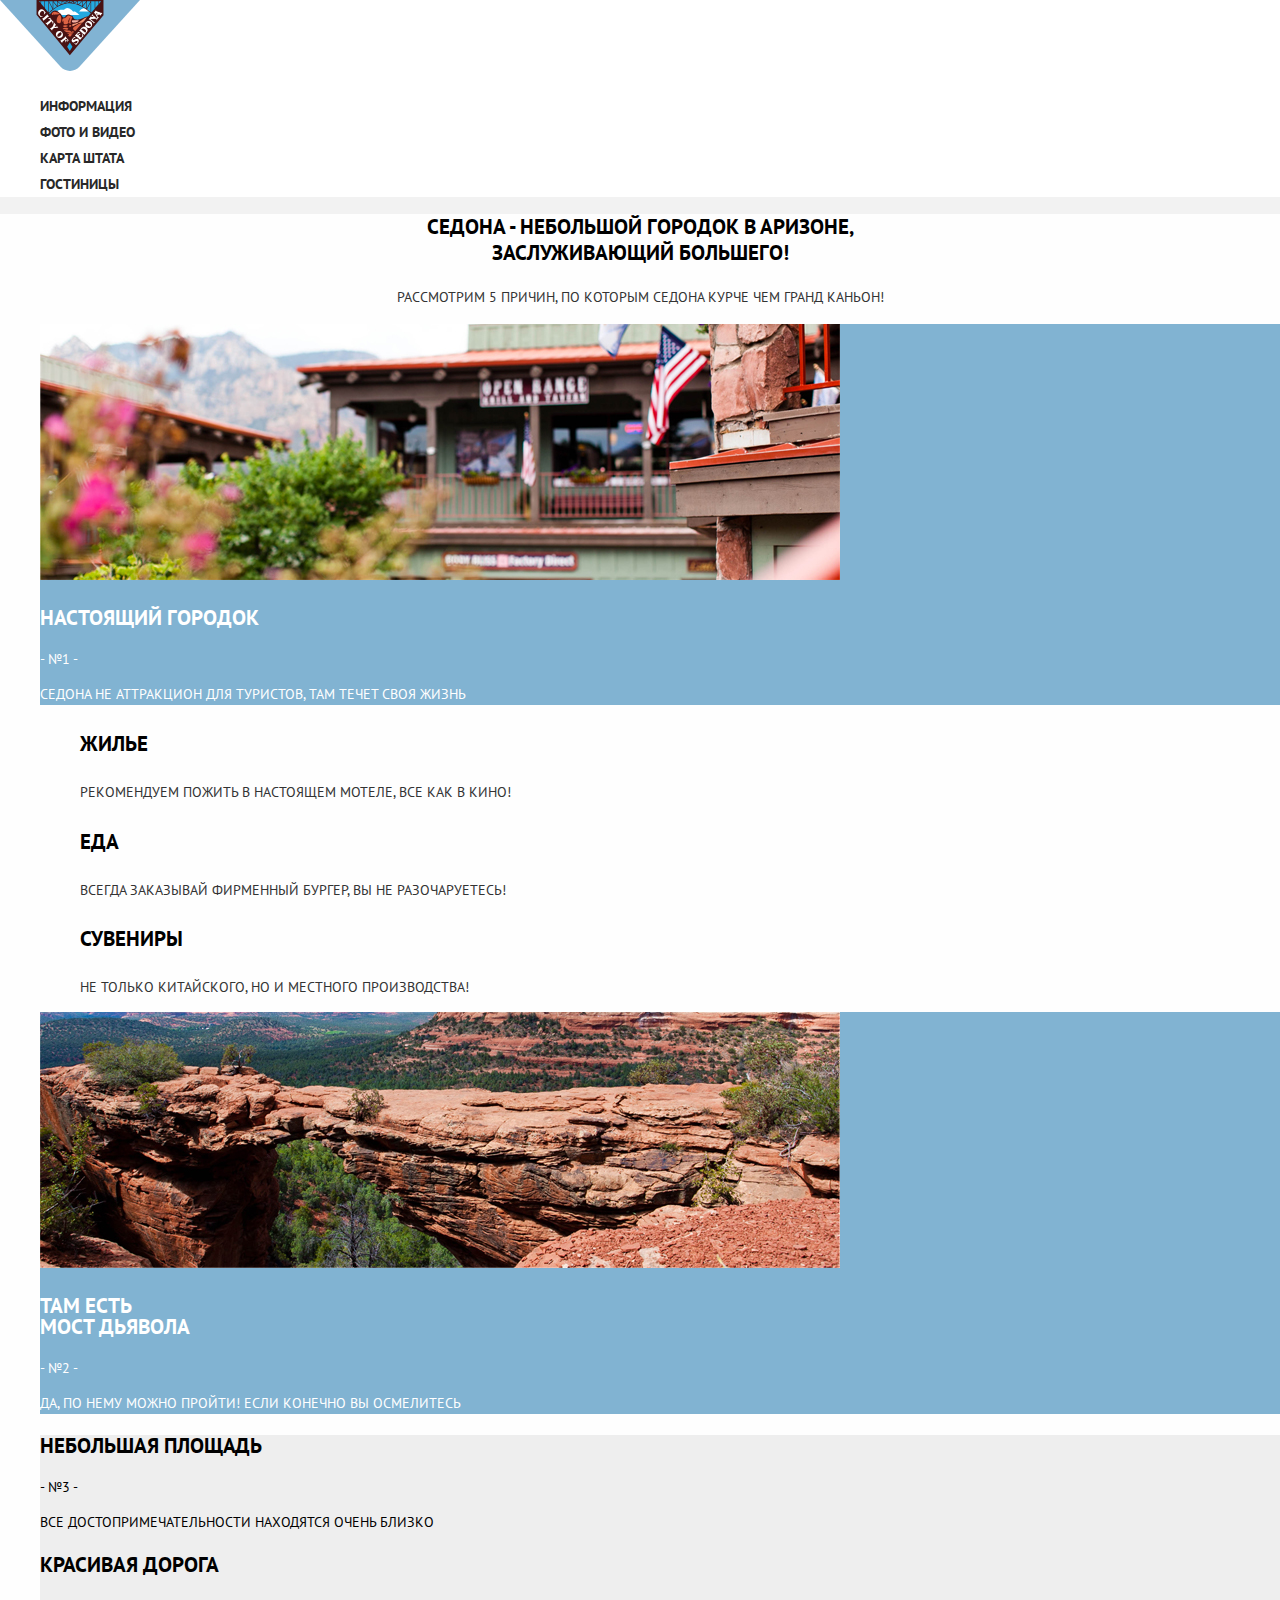
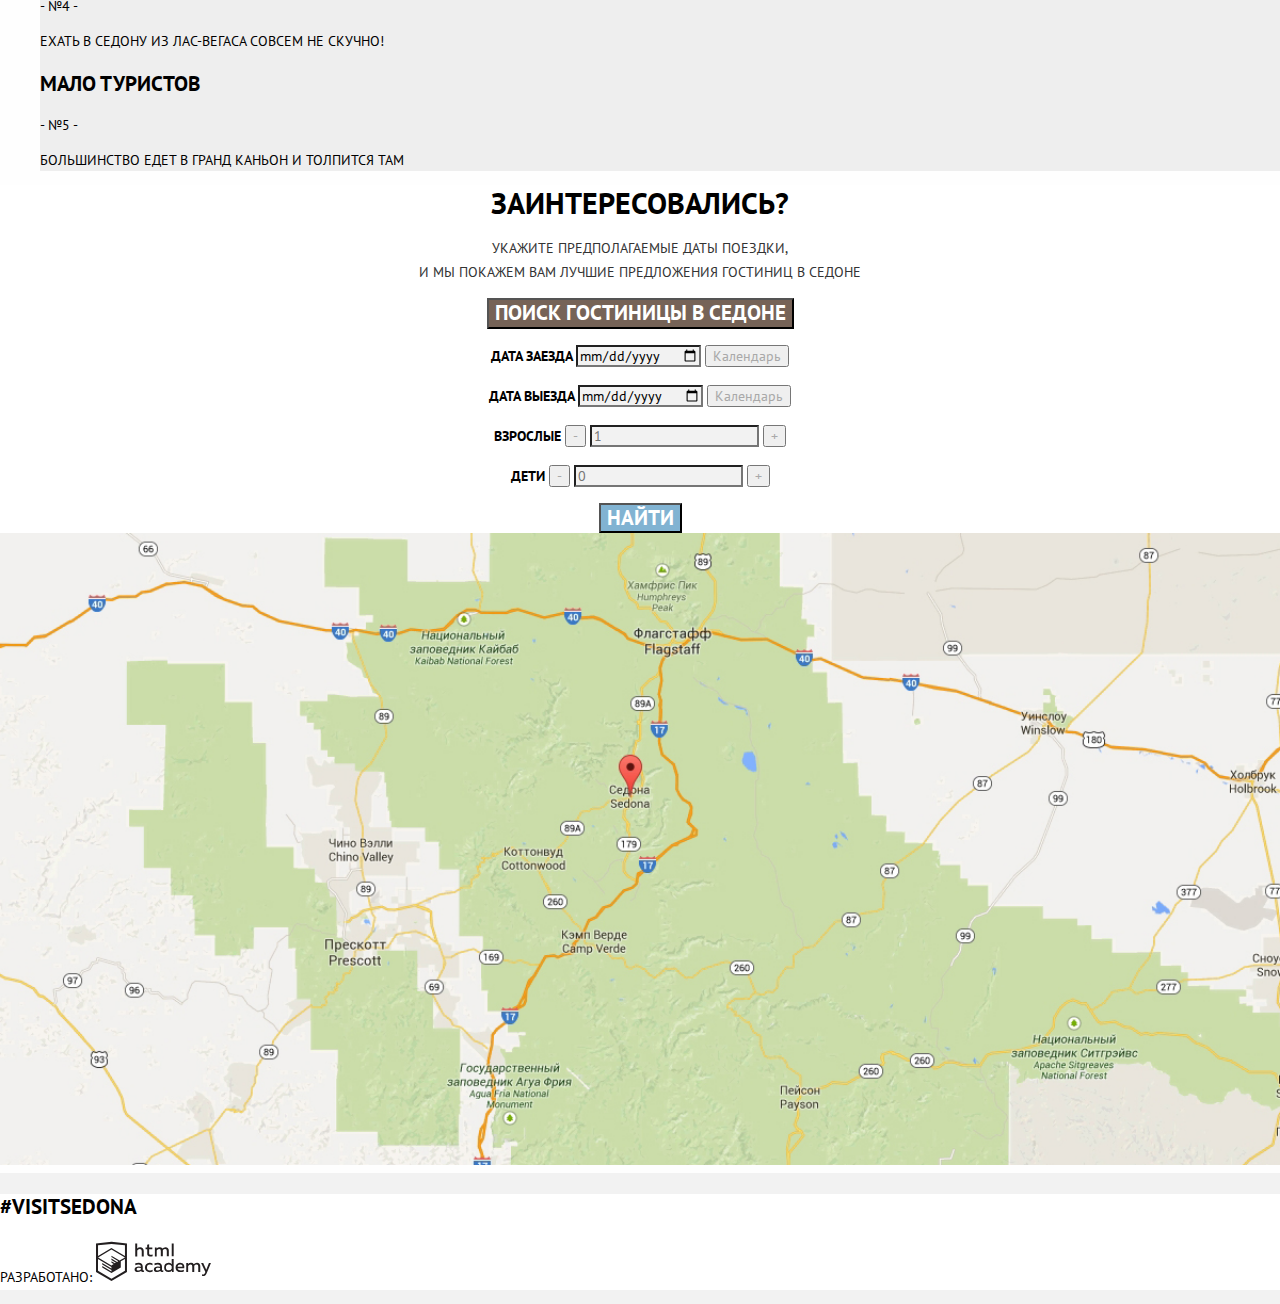
==== commit 958bf0c4: "Исправлены ошибки стилизации" ====
--- a/index.html
+++ b/index.html
@@ -40,15 +40,15 @@
           <ul>
             <li class="features-list-extra">
               <h4 class="features-name">Жилье</h4>
-              <p class="features-description">Рекомендуем пожить в настоящем мотеле, все как в кино!</p>
+              <p class="features-description-gray">Рекомендуем пожить в настоящем мотеле, все как в кино!</p>
             </li>
             <li class="features-list-extra">
               <h4 class="features-name">Еда</h4>
-              <p class="features-description">Всегда заказывай фирменный бургер, вы не разочаруетесь!</p>
+              <p class="features-description-gray">Всегда заказывай фирменный бургер, вы не разочаруетесь!</p>
             </li>
             <li class="features-list-extra">
               <h4 class="features-name">Сувениры</h4>
-              <p class="features-description">Не только китайского, но и местного производства!</p>
+              <p class="features-description-gray">Не только китайского, но и местного производства!</p>
             </li>
           </ul>
         </li>
@@ -63,17 +63,17 @@
         <li class="features-list-wide">
           <h3 class="features-name">Небольшая площадь</h3>
           <p class="features-number"> - №3 - </p>
-          <p class="features-description>">Все достопримечательности находятся очень близко</p>
+          <p class="features-description-gray>">Все достопримечательности находятся очень близко</p>
         </li>
         <li class="features-list-wide">
           <h3 class="features-name">Красивая дорога</h3>
           <p class="features-number"> - №4 - </p>
-          <p class="features-description>">Ехать в седону из лас-вегаса совсем не скучно!</p>
+          <p class="features-description-gray>">Ехать в седону из лас-вегаса совсем не скучно!</p>
         </li>
         <li class="features-list-wide">
           <h3 class="features-name">Мало туристов</h3>
           <p class="features-number"> - №5 - </p>
-          <p class="features-description>">Большинство едет в Гранд Каньон и толпится там</p>
+          <p class="features-description-gray>">Большинство едет в Гранд Каньон и толпится там</p>
         </li>
       </div>
       </ul>
@@ -85,25 +85,25 @@
       <form class="search-form" action="catalog.html" method="post">
          <p class="search-criteria">
            <label for="search-datefrom">Дата заезда</label>
-           <input id="search-datefrom" type="date" name="datefrom" value="">
+           <input id="search-datefrom" type="date" name="datefrom" value="" class="forms">
            <button class="search-calendar" type="submit" aria-label="Открыть календарь для выбора даты">Календарь</button>
          </p>
          <p class="search-criteria">
            <label for="seacrh-dateto">Дата выезда</label>
-           <input id="search-dateto" type="date" name="dateto" value="">
+           <input id="search-dateto" type="date" name="dateto" value="" class="forms">
            <button class="search-calendar" type="submit" aria-label="Открыть календарь для выбора даты">Календарь</button>
          </p>
          <p class="search-criteria">
            <label for="search-adults">Взрослые</label>
-           <button class="search-minus" type="submit" aria-label="Убрать взрослого">-</button>
-           <input id="search-adults" type="number" name="adults" value="" placeholder="1" min="1">
-           <button class="search-plus" type="submit" aria-label="Добавить еще одного взрослого">+</button>
+           <button class="search-sign" type="submit" aria-label="Убрать взрослого">-</button>
+           <input id="search-adults" type="number" name="adults" value="" placeholder="1" min="1" class="forms">
+           <button class="search-sign" type="submit" aria-label="Добавить еще одного взрослого">+</button>
          </p>
          <p class="search-criteria">
            <label for="search-children">Дети</label>
-           <button class="search-minus" type="submit" aria-label="Убрать взрослого">-</button>
-           <input id="search-children" type="number" name="children" value="" placeholder="0">
-           <button class="search-plus" type="submit" aria-label="Добавить еще одного взрослого">+</button>
+           <button class="search-sign" type="submit" aria-label="Убрать взрослого">-</button>
+           <input id="search-children" type="number" name="children" value="" placeholder="0" class="forms">
+           <button class="search-sign" type="submit" aria-label="Добавить еще одного взрослого">+</button>
          </p>
          <button class="main-buttonsearch" type="submit">Найти</button>
        </form>
--- a/css/style.css
+++ b/css/style.css
@@ -5,8 +5,9 @@
   font-family: "PT Sans", Arial, sans-serif;
   font-size:14px;
   font-weight: bold;
-  color: #282828;
+  color: #000000;
   text-transform: uppercase;
+  line-height: 26px;
 
   background-color: #f2f2f2;
 }
@@ -14,7 +15,19 @@
   text-decoration: none;
 }
 .visially-hidden {
-  color: rgba(255,255,255,0);
+    position: absolute;
+
+    width: 1px;
+    height: 1px;
+    margin: -1px;
+    border: 0;
+    padding: 0;
+
+    white-space: nowrap;
+
+    clip-path: inset(100%);
+    clip: rect(0 0 0 0);
+    overflow: hidden;
 }
 header {
   background-color: #ffffff;
@@ -28,7 +41,7 @@
 .nav-header a:hover {
   color: #81b3d2;
 }
-.nav-header a:focus {
+.nav-header a:active {
   color: rgba(0,0,0,0.5);
 }
 .features {
@@ -40,10 +53,20 @@
 }
 .features-reasons {
   text-align: center;
+
+  color: #333333;
 }
 .features-list,
 .features-list-extra {
+  line-height: 21px;
+
   list-style: none;
+}
+.features-name {
+  font-size:21px;
+}
+.features-description-gray {
+  color: #333333;
 }
 .white-block {
   color: #ffffff;
@@ -59,12 +82,18 @@
 }
 .main-question {
     font-size:30px;
+    line-height:36px;
 }
 .main-offer {
   font-weight:400;
+  line-height:24px;
+
+  color: #333333;
 }
 .main-search {
   font-size:21px;
+  text-transform: uppercase;
+  font-weight: bold;
 
   color: #ffffff;
   background-color: #766357;
@@ -72,26 +101,17 @@
 .main-search:hover {
   background-color: #604e43;
 }
-.main-search:focus {
+.main-search:active {
   background-color: #503e33;
   color: rgba(255,255,255,0.3);
 }
-#search-datefrom,
-#search-dateto,
-#search-adults,
-#search-children {
+.forms {
   background-color: #f2f2f2;
 }
-#search-datefrom:hover,
-#search-dateto:hover,
-#search-adults:hover,
-#search-children:hover {
+.forms:hover{
   background-color: #ebebeb;
 }
-#search-datefrom:focus,
-#search-dateto:focus,
-#search-adults:focus,
-#search-children:focus {
+.forms:focus {
   background-color: #ffffff;
 }
 .search-calendar {
@@ -100,24 +120,23 @@
 .search-calendar:hover {
   color: #282828;
 }
-.search-calendar:focus {
-  color: #81b3d2;
-  background-color: #ffffff;
-}
-.search-minus,
-.search-plus {
+.search-calendar:active {
+  color: #81b3d2;
+  background-color: #ffffff;
+}
+.search-sign {
   color: #a9a9a9;
 }
-.search-minus:hover,
-.search-plus:hover {
+.search-sign:hover {
   color: #000000;
 }
-.search-minus:focus,
-.search-plus:focus {
+.search-sign:active {
   color: #81b3d2;
 }
 .main-buttonsearch {
   font-size:21px;
+  text-transform: uppercase;
+  font-weight: bold;
 
   color: #ffffff;
   background-color: #81b3d2;
@@ -125,7 +144,7 @@
 .main-buttonsearch:hover {
   background-color:#669ec0;
 }
-.main-buttonsearch:focus {
+.main-buttonsearch:active {
   background-color:#5496bd;
   color: rgba(255,255,255,0.3);
 }
@@ -145,7 +164,7 @@
 .social-button:hover {
   background-color:#669ec0;
 }
-.social-button:focus {
+.social-button:active {
   background-color:#5496bd;
 }
 .copyright-footer b{
@@ -157,7 +176,7 @@
 .button-footer:hover {
   color:#81b3d2;
 }
-.button-footer:focus {
+.button-footer:active {
   color:#bdbbbc;
 }
 
@@ -168,19 +187,32 @@
 .hotel-list {
   list-style:none;
 }
+.hotel-name {
+  font-size:21px;
+}
+.hotel-name a:hover {
+  color: #81b3d2;
+}
+.hotel-name a:active {
+  color: rgba(0,0,0,0.5);
+}
 .hotel-type,
 .hotel-price {
   font-weight:400;
+  line-height: 21px;
 
   color:#333333;
 }
 .hotel-rating {
   font-weight:400;
+  line-height: 21px;
 
   background-color:#f2f2f2;
   color:#666666;
 }
 .main-button-about a {
+  line-height: 21px;
+
   background-color:#81b3d2;
   color:#ffffff;
 }
@@ -188,11 +220,13 @@
   background-color:#669ec0;
   color:#ffffff;
 }
-.main-button-about a:focus {
+.main-button-about a:active {
   background-color:#5496bd;
   color: rgba(255,255,255,0.5);
 }
 .main-button-reserve a {
+  line-height: 21px;
+
   background-color:#766357;
   color:#ffffff;
 }
@@ -200,7 +234,7 @@
   background-color:#604e43;
   color:#ffffff;
 }
-.main-button-reserve a:focus {
+.main-button-reserve a:active {
   background-color:#503e33;
   color: rgba(255,255,255,0.5);
 }
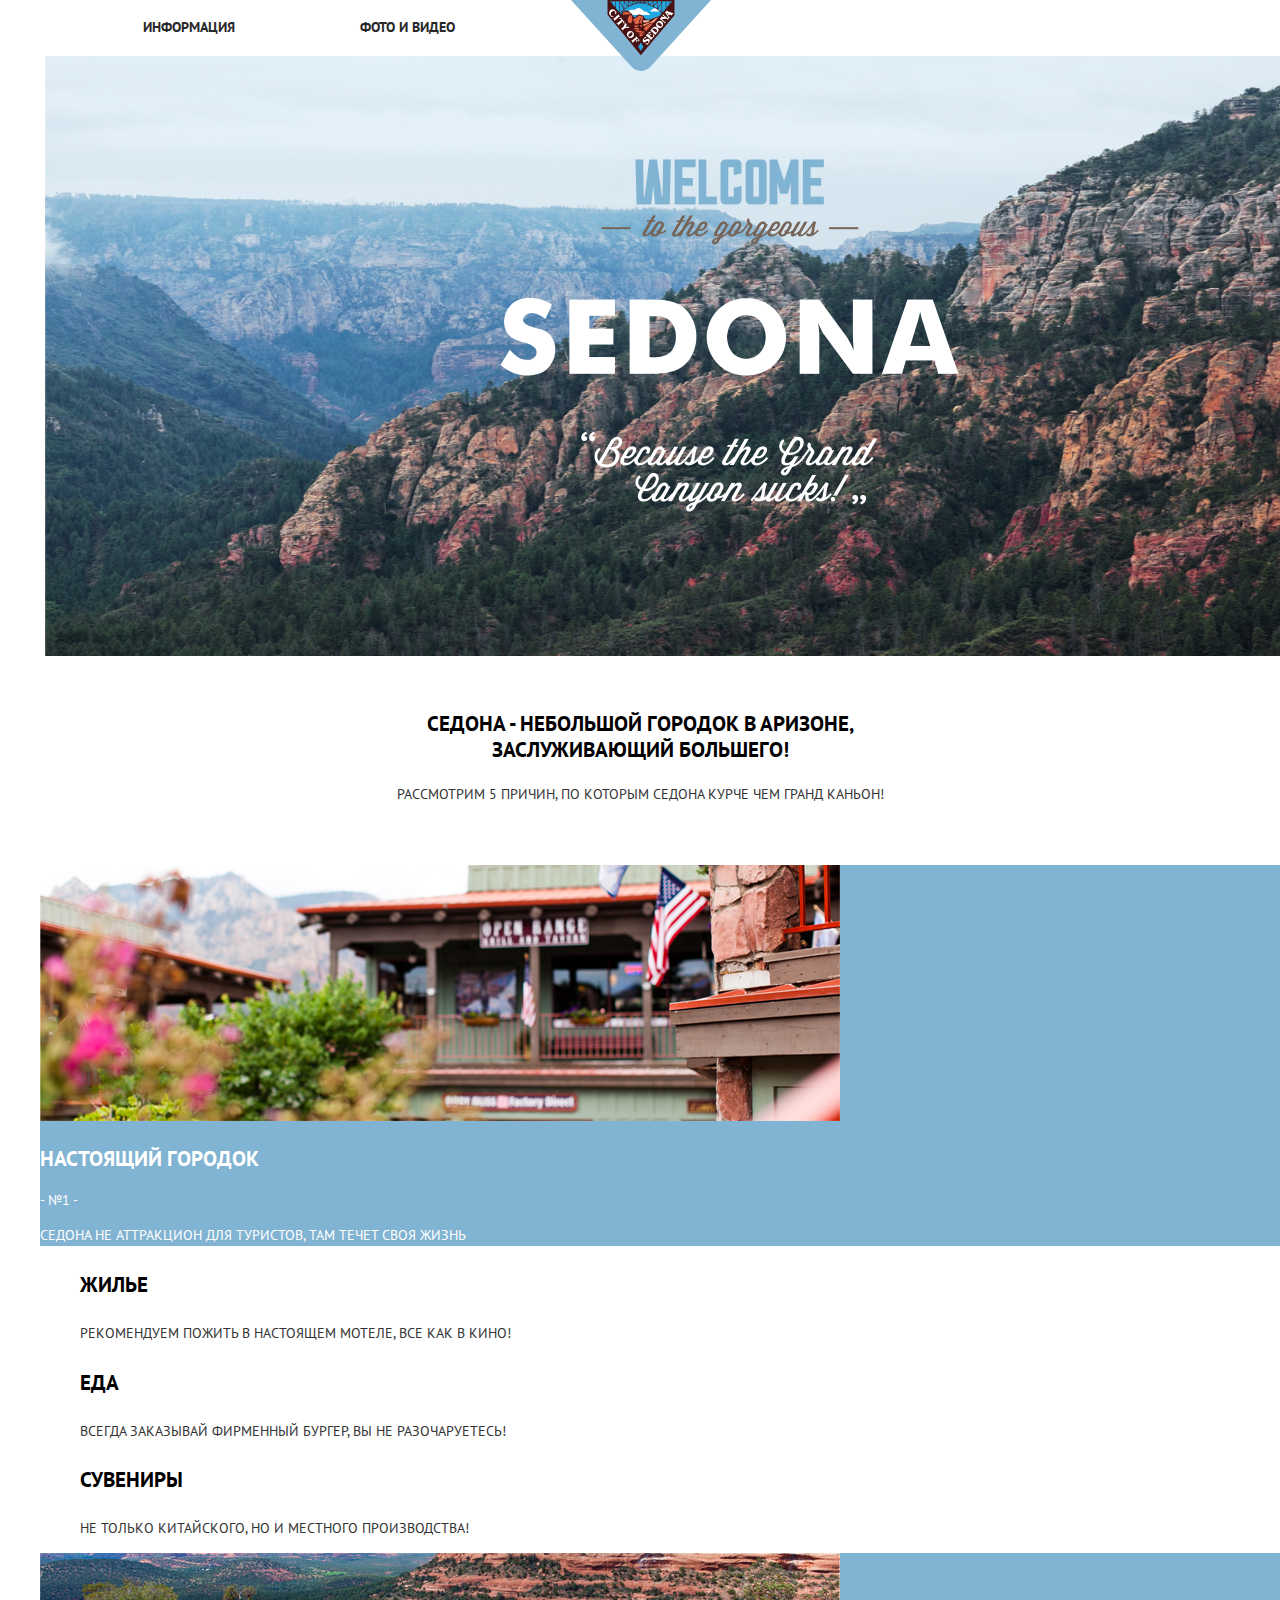
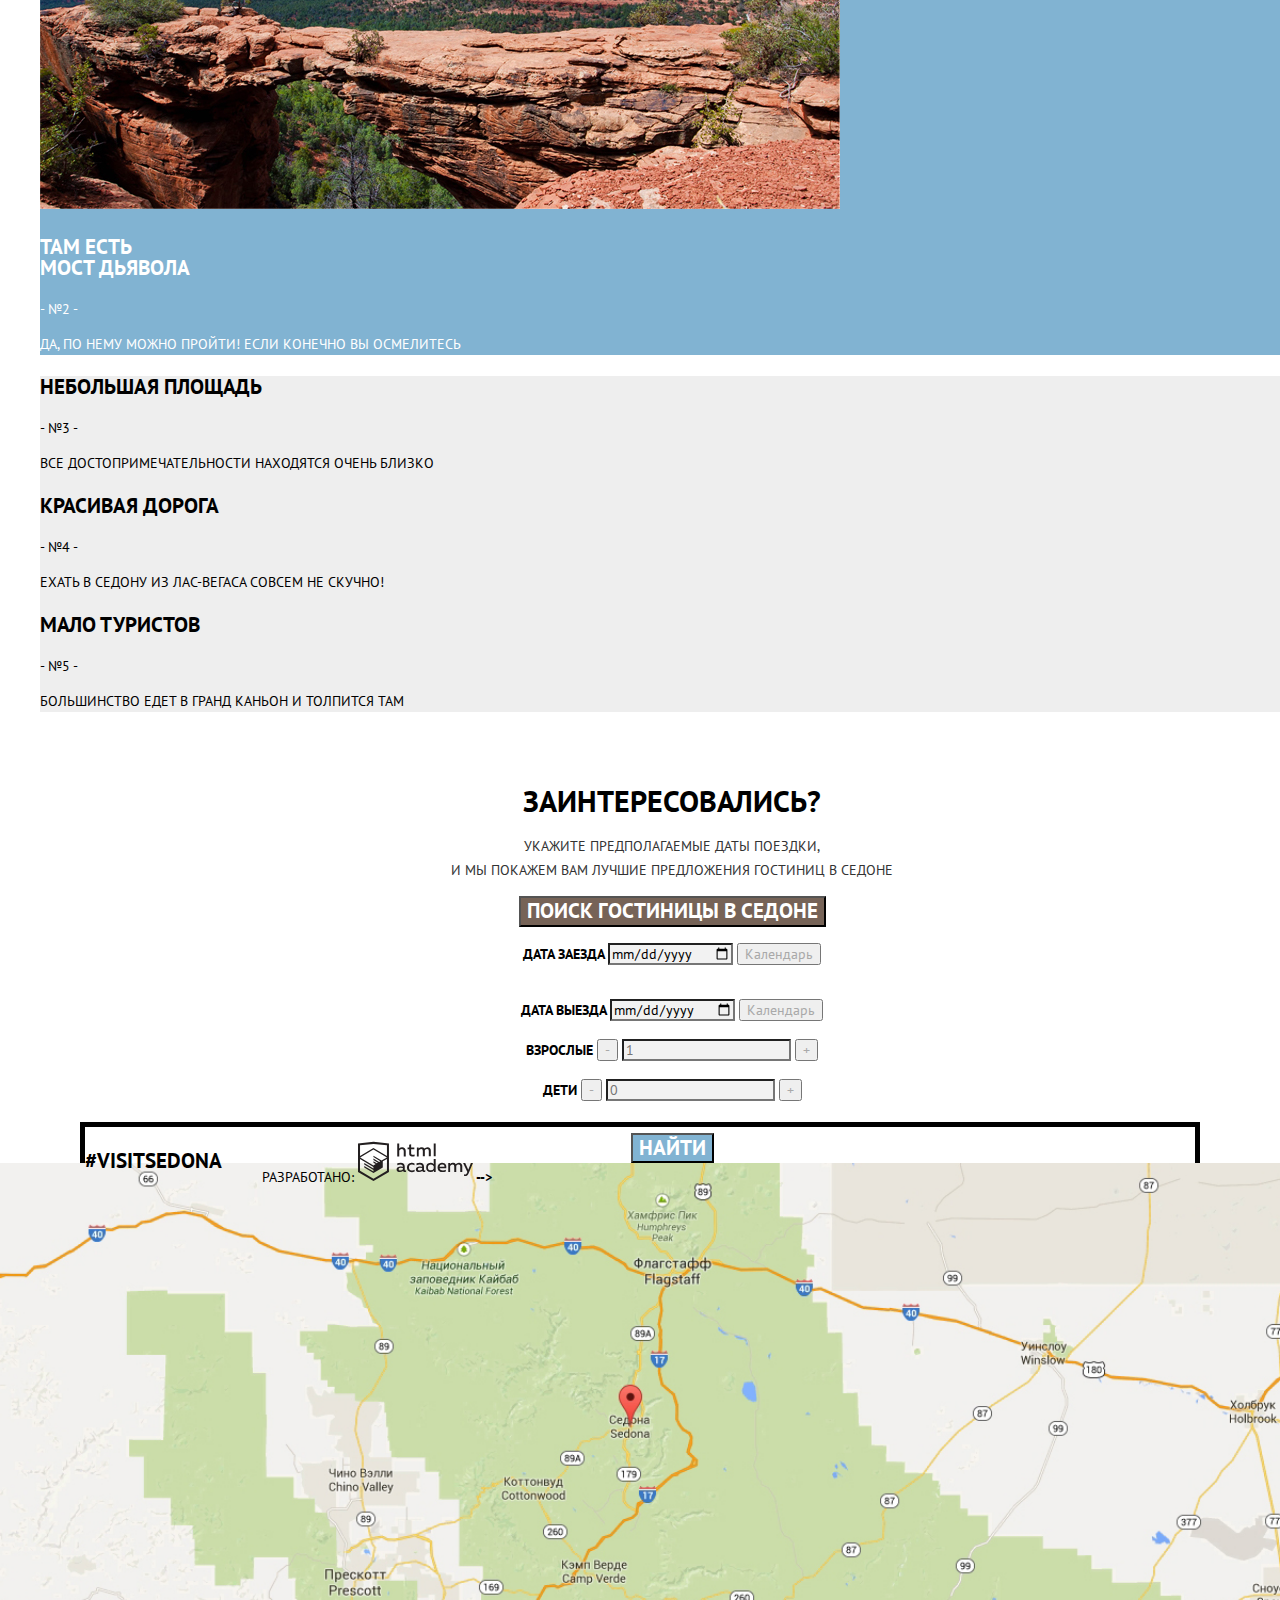
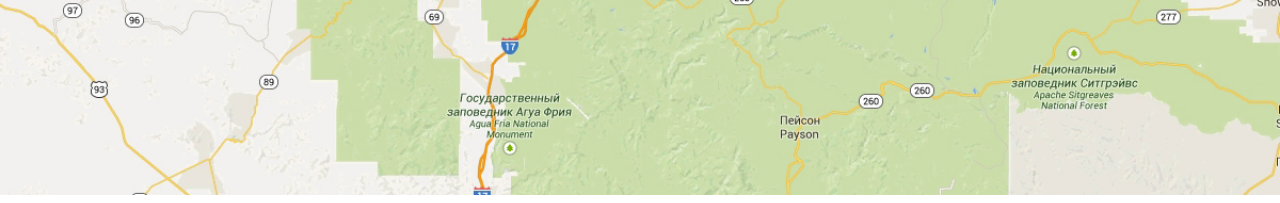
==== commit 47eaebfc: "Добавление сеток" ====
--- a/index.html
+++ b/index.html
@@ -22,13 +22,15 @@
         <li><a href="catalog.html">Гостиницы</a></li>
       </ul>
     </nav>
+  </div>
   </header>
   <main class="main-container">
-  <!--  <img class="main-background" src="img/main-backgroundphoto.jpg" width="1200px" height="773px" alt="Обои">
-    <img class="main-welcometext" src="img/main-welcometext.jpg" width="459px" height="353px" alt="Обои"> -->
+  <img class="main-background" src="img/main-backgroundphoto.jpg" width="1200px" height="773px" alt="Обои">
+    <img class="main-welcometext" src="img/main-welcometext.png" width="459px" height="353px" alt="Обои">
     <section class="features">
+      <div class="features-text">
       <h2 class="features-main">Седона - небольшой городок в аризоне,<br> заслуживающий большего!</h2>
-      <p class="features-reasons">Рассмотрим 5 причин, по которым Седона курче чем Гранд Каньон!</p>
+      <p class="features-reasons">Рассмотрим 5 причин, по которым Седона курче чем Гранд Каньон!</p></div>
       <h2 class="visially-hidden"> 5 причин посетить Седону </h2>
       <ul class="features-list">
        <div class="white-block">
@@ -128,7 +130,7 @@
     </div>
     <p class="copyright-footer">
       <b>Разработано:</b>
-      <a class="button-footer" href="https://htmlacademy.ru" aria-label="Ссылка на Академию"><img src="img/logo-academy.svg" width="115px" height="41px" alt="Html Academy"></a>
+      <a class="button-footer" href="https://htmlacademy.ru" aria-label="Ссылка на Академию"><img src="img/logo-academy.svg" width="115px" height="41px" alt="Html Academy"></a> -->
   </footer>
 </body>
 </html>
--- a/css/style.css
+++ b/css/style.css
@@ -8,8 +8,6 @@
   color: #000000;
   text-transform: uppercase;
   line-height: 26px;
-
-  background-color: #f2f2f2;
 }
 a {
   text-decoration: none;
@@ -30,10 +28,13 @@
     overflow: hidden;
 }
 header {
-  background-color: #ffffff;
+/*  background-color: #ffffff; */
 }
 .nav-header ul{
+  margin:0;
+  padding: 0;
   list-style: none;
+
 }
 .nav-header a {
   color: #282828;
@@ -180,7 +181,7 @@
   color:#bdbbbc;
 }
 
-/* Каталог */
+/* Каталог *//*
 .main-container {
   background-color:#fefefe;
 }
@@ -237,4 +238,108 @@
 .main-button-reserve a:active {
   background-color:#503e33;
   color: rgba(255,255,255,0.5);
-}
+} */
+body {
+  /* Временно для сетки */
+
+}
+nav {
+  display:flex;
+  flex-direction: row;
+  margin: 0 43px;
+  height:56px;
+  width:1200px;
+}
+.nav-header li{
+ width:240px;
+ display: inline-block;
+ vertical-align: top;
+ box-sizing: border-box;
+ text-align: center;
+ padding-top: 14px;
+ padding-bottom: 10px;
+ width: 240px;
+}
+ .nav-header-logo {
+  width:140px;
+  height: 70px;
+  position: absolute;
+  left: 50%;
+  margin-left: -69px;
+}
+nav li:nth-child(1) {
+    padding-left: 100px; /*значения пока подбирала ориентировочные, так как не получилось просчитать в ФШ */
+   text-align: left;
+}
+
+nav li:nth-child(2) {
+    margin-right: 300px;
+    text-align: center;
+}
+nav li:nth-child(3) {
+    margin-left: 300px;
+    text-align: center;
+}
+nav li:nth-child(4) {
+    padding-right: 100px;
+    text-align: right;
+}
+.main-container {
+  height:2586px;
+}
+.main-background {
+  width:1350px;
+  height:600px;
+  margin-left:45px;
+}
+.main-welcometext {
+  position: absolute;
+  top:159px;
+  left:500px;
+}
+.features-text {
+  padding: 30px;
+  text-align: center;
+}
+
+.features-main h2 {
+    margin: 0;
+    padding: 0 300px
+}
+
+.features-reasons p {
+    margin-bottom: 0;
+    margin-top: 30px
+}
+.offers {
+    text-align: center;
+    width: 1200px;
+    padding: 57px 72px 0px 72px
+}
+.main-question {
+   margin-top: 0px;
+   margin-bottom: 28px;
+}
+.main-offer p {
+  margin: 0;
+  margin-bottom: 48px;
+  padding: 0 300px
+}
+.search-criteria:nth-child(1),
+.search-criteria:nth-child(2)
+.search-criteria:nth-child(3),
+.search-criteria:nth-child(4)  {
+  margin-bottom:30px;
+}
+.main-footer {
+  display:flex;
+  flex-direction: row;
+  border: 5px solid black;
+  margin: 80px;
+}
+.hashtag-footer {
+  text-align:left;
+}
+.copyright-footer {
+  text-align: right;
+}
